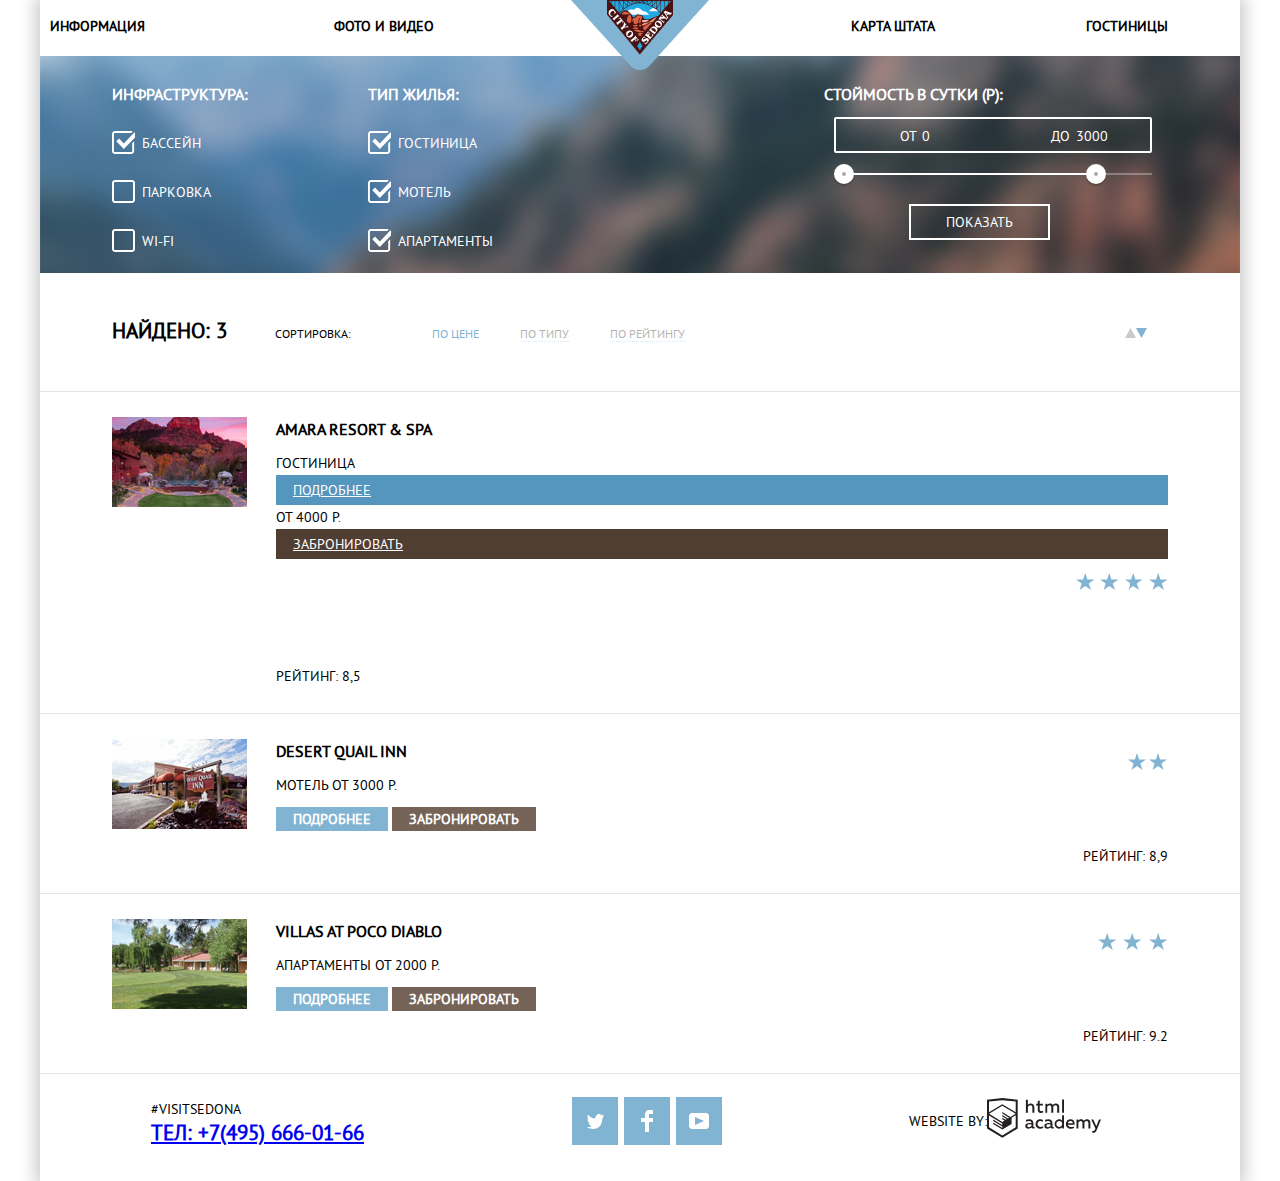
==== catalog.html @ a1e7eb0e "вот" ====
<!DOCTYPE html>
<html class="page" lang="ru">

<head>
  <meta charset="utf-8">

  <title>HTML Academy: Седона</title>
  <!--<link href="https://fonts.googleapis.com/css2?family=PT+Sans:wght@400;700&display=swap" rel="stylesheet">-->
  <link href="css/normalize.css" rel="stylesheet">
  <link href="css/style.css" rel="stylesheet">

</head>

<body class="page-body inner-page">
  <div class="container">
    <header>
      <nav class="main-header">
        <ul class="site-navigation">
          <li><a href="blank.html">Информация</a></li>
          <li><a href="blank.html">Фото и видео</a></li>
          <li><a href="price.html">Карта штата</a></li>
          <li><a>Гостиницы</a></li>
        </ul>

        <div class="header-logo">
          <a>
            <img src="img/logo.png" width="138" height="70" alt="Логотип">
          </a>
        </div>
      </nav>
    </header>
    <main>
      <section class="choice">
        <form class="choice-form" action="#" method="get">
          <div class="heder-filter">
            <h3>Инфраструктура:</h3>
            <ul class="filter-check filter-option">
              <li>
                <input class="filter-input-checkbox " type="checkbox" name="Бассейн" id="pool" checked>
                <span class="check_box"></span>
                <label for="pool">Бассейн</label>

              </li>
              <li>
                <input class="filter-input-checkbox" type="checkbox" name="Парковка" id="parking">
                <span class="check_box"></span>
                <label for="parking">Парковка</label>

              </li>
              <li>
                <input class="filter-input-checkbox" type="checkbox" name="Wi-Fi" id="Wi-Fi">
                <span class="check_box"></span>
                <label for="Wi-Fi">Wi-Fi</label>
              </li>
            </ul>
          </div>
          <div class="heder-filter">
            <h3>Тип жилья: </h3>
            <ul class="filter-check filter-option">
              <li>
                <input class="filter-input-checkbox" type="checkbox" name="Отель" id="hotel" checked>
                <span class="check_box"></span>
                <label for="hotel">Гостиница</label>
              </li>
              <li>
                <input class="filter-input-checkbox" type="checkbox" name="Мотель" id="motel" checked>
                <span class="check_box"></span>
                <label for="motel">Мотель</label>
              </li>
              <li>
                <input class="filter-input-checkbox" type="checkbox" name="Аппартаменты" id="apartamenty" checked>
                <span class="check_box"></span>
                <label for="apartamenty">Апартаменты</label>
              </li>
            </ul>
          </div>

          <div class="cost-filter">
            <div class="cost-filter-title">
              <label>Стоймость в сутки (Р):</label>
            </div>
            <div class="cost-control">
              <label class="cost-from"> ОТ <input type="text" id="from-value" value="0" name="from"></label>
              <Label class="cost-to"> ДО <input type="text" id="to-value" value="3000" name="to"></Label>
            </div>
            <div class="cost-range">
              <div class="scale">
                <div class="bar"></div>
              </div>
              <div class="range-toggle range-toggle-min"></div>
              <div class="range-toggle range-toggle-max"></div>
            </div>
            <button type="button" name="show">Показать</button>
          </div>
        </form>
      </section>
      <section class="sort_block">
        <h2 hidden>Гостиницы</h2>
        <div class="filters">
          <h2>Найдено: 3</h2>
          <div class="sort">
            <p>Сортировка:</p>
            <ul class="sort_by">
              <li><a class="act" href="#">По цене</a></li>
              <li><a href="#">По типу</a></li>
              <li><a href="#">По рейтингу</a></li>
            </ul>
            <div class="sort_range">
              <ul class="sort_range_list">
                <li>
                  <a class="arrow">
                    <svg width="11" height="10" viewBox="0 0 11 10" fill="none" xmlns="http://www.w3.org/2000/svg">
                      <path d="M5.5 0L0 10H11L5.5 0Z" fill="#CACACA" />
                    </svg></a>
                </li>
                <li>
                  <a class="arrow">
                    <svg width="11" height="10" viewBox="0 0 11 10" fill="none" xmlns="http://www.w3.org/2000/svg">
                      <path d="M5.5 10L0 0H11" fill="#81B3D2" />
                    </svg>
                  </a>
                </li>
              </ul>
            </div>
          </div>
        </div>
      </section>
      <section class="hotel">
        <h2 hidden class="catalog-list">Список Гостиниц</h2>
        <ul class="catalog-hotel">
          <li class="catalog-item">
            <a href="#">
              <img src="img/amara.png" width="135" height="90" alt="Amara Resort & Spa"></a>
            <div class="description">
              <h3 class="hotel-name"><a href="#">Amara Resort & Spa</a></h3>
              <div>
              <div class="more">
                <span>Гостиница</span>
                <a href="#">Подробнее</a>
                </div>
              <div class="reservation">
                <span>от 4000 Р.</span>
                <a href="#">Забронировать</a>
              </div>
            <div class="stars">
              <p class="star star-4"></p>
              <p class="rating">Рейтинг: 8,5</p>
              </div>
              </div>
              </div>
          </li>
          <li class="catalog-item">
            <a href="#">
              <img src="img/desert.png" width="135" height="90" alt="Desert Quail Inn">
            </a>
            <div class="description">
              <h3 class="hotel-name"><a href="#">Desert Quail Inn</a></h3>
              <p class="catalog-category"> Мотель от 3000 Р.</p>
              <div class="catalog-button">
                <a class="button-more" href="#">Подробнее</a>
                <a class="button-reservation" href="#">Забронировать</a>
              </div>
            </div>
            <div class="stars">
              <p class="star star-2"></p>
              <p class="rating">Рейтинг: 8,9</p>
              </div>
          </li>
          <li class="catalog-item">
            <a href="#">
              <img src="img/villas.png" width="135" height="90" alt="Villas at Poco Diablo">
            </a>
            <div class="description">
              <h3 class="hotel-name"><a href="#">Villas at Poco Diablo</a></h3>
              <p class="catalog-category hotel-price"> Апартаменты от 2000 Р.</p>
              <div class="catalog-button">
                <a class="button-more" href="#">Подробнее</a>
                <a class="button-reservation" href="#">Забронировать</a>
              </div>
            </div>
            <div class="stars">
              <p class="star star-3"></p>
              <p class="rating">Рейтинг: 9.2</p>
              </div>
          </li>

        </ul>


      </section>

    </main>
    <footer class="main-footer">
      <div class="contacts">
        <p>#visitsedona</p>
        <h2><a href="tel:+7(495)666-01-66">ТЕЛ: +7(495) 666-01-66</a></h2>
      </div>
      <div class="footer-social">
        <ul>
          <li>
            <a class="social-button" href="#">
              <span class="visually-hidden">Твитер</span>
              <svg width="17" height="16" viewBox="0 0 17 16" fill="none" xmlns="http://www.w3.org/2000/svg">
                <path
                  d="M10.95 1.14409C12.635 0.648089 13.934 1.41409 14.527 2.32309C15.2 2.09209 15.858 1.84209 16.538 1.61509C16.5249 2.30145 16.2117 2.94761 15.681 3.38309C16.366 3.55309 16.985 2.89209 16.985 2.89209C16.816 3.89209 15.979 4.68009 15.422 4.91609C15.191 11.6661 12.247 16.1331 5.34501 15.9981H4.89901C4.48901 15.9981 0.735007 15.5381 0.00100708 14.1111C2.27201 14.3071 3.89401 13.6891 4.69401 12.9341C3.73401 12.6341 2.01501 12.4571 1.71501 9.98409C2.06401 10.0901 2.27901 10.2121 2.90501 10.1031C1.70501 9.24709 0.374007 8.53009 0.448007 6.33009C0.733007 6.65809 1.51501 6.86609 1.78801 6.80209C1.08501 6.56109 -0.181993 3.44209 0.894007 1.85009C2.71201 3.70409 4.62901 5.45609 8.04601 5.62309C8.25401 3.33009 9.18301 1.79309 10.95 1.14409Z"
                  fill="white" />
              </svg>
            </a>
          </li>
          <li>
            <a class="social-button" href="#">
              <span class="visually-hidden">Фейсбук</span>
              <svg width="12" height="22" viewBox="0 0 12 22" fill="none" xmlns="http://www.w3.org/2000/svg">
                <path d="M12 4V0H8C5.79086 0 4 1.79086 4 4V8H0V12H4V22H8V12H12V8H8V4H12Z" fill="white" />
              </svg>
            </a>
          </li>
          <li>
            <a class="social-button" href="#">
              <span class="visually-hidden">YouTube</span>
              <svg width="20" height="16" viewBox="0 0 20 16" fill="none" xmlns="http://www.w3.org/2000/svg">
                <path fill-rule="evenodd" clip-rule="evenodd"
                  d="M3 0H17C18.65 0 20 1.35 20 3V13C20 14.65 18.65 16 17 16H3C1.35 16 0 14.65 0 13V3C0 1.35 1.35 0 3 0ZM6.027 4.002V11.998L15.014 8L6.027 4.002Z"
                  fill="white" />
              </svg>
            </a>
          </li>
        </ul>
      </div>
      <div class="copyright">
        Website by:
        <a class="footer-copyright" href="https://htmlacademy.ru">
          <img src="img/logo-htmlacademy.svg" width="115" height="41" alt="HTML Лого"></a>
      </div>
    </footer>
  </div>
---- css/style.css ----
@font-face
{
  font-family: 'PT Sans';
  font-style: normal;
  src:
  url("../fonts/ptsans.woff2") format("woff2"),
  url("../fonts/ptsans.woff") format("woff");
}
@font-face
{
  font-family: 'PT Sans';
  font-style: bold;
  src:
  url("../fonts/ptsans.woff2") format('woff2'),
  url("../fonts/ptsans.woff") format('woff');

}
:root {
  --basic-red: #FF0000;
  --basic-black: #000000;
  --basic-light-black: #333333;
  --basic-light-brown: #766357;
  --basic-brown: #604E43;
  --basic-dark-brown: #503E33;
  --basic-white: #ffffff;
  --basic-light-blue: #81B3D2;
  --basic-blue: #669EC0;
  --basic-dark-blue: #5496BD;
  --basic-light-grey: #CACACA;
  --basic-grey: #A9A9A9;
  --basic-grey-line: #E5E5E5;
  --basic-dark-grey: #666666;

  --special-black: #231F20;
}

.page-body
{
  max-width: 1200px;
  display: grid;
  grid-template-rows: min-content 1fr min-content;
  align-content: center;
  width: 1200px;
  margin: 0 auto;
  padding: 0 10px;
}

body
{
  font-family: "PT Sans", "Arial", sans-serif;
  font-size: 14px;
  line-height: 24px;
  font-weight: 400;
  color: var(--basic-black);
  text-transform: uppercase;
  background-color: var(--basic-white);
  margin: 0;
  padding: 0;
  width: 1200px;

}

.container
{
  position: relative;
  width: 1200px;
  margin-right: auto;
  margin-left: auto;
  box-shadow: 0px 0px 15px 5px rgba(0, 1, 1, 0.2);
}

.main-header
{
    width: 1200px;

}
.main-navigation-wrapper
{
 padding: 0;
}

.header-logo
{
  position: absolute;
  top: 0;
  left: 50%;
  margin-left: -69px;
}

.site-navigation
{
    display: flex;
    margin: 0;
    padding-left: 0;
    padding-top: 13px;
    padding-bottom: 17px;
    line-height: 26px;
}

.site-navigation a
{
  text-decoration: none;
  color: var(--basic-black);
  font-size: 14px;
  font-weight: bold;
}
.site-navigation li
{
  box-sizing: border-box;
  width: 240px;
  list-style: none;
}
.site-navigation li:nth-child(1)
{
  padding-left: 10px;
}

.site-navigation li:nth-child(2)
{
  margin-right: 230px;
  text-align: center;
}
.site-navigation li:nth-child(3)
{
  text-align: center;
  margin-left: 50px;
}
.site-navigation li:nth-child(4)
{
    padding-right: 72px;
    text-align: right;
}
.go-to
{
  font-style: normal;
  font-weight: bold;
  text-align: center;
}

.h1
{
color: var(--basic-black);
font-size: 21px;
font-weight: bold;
line-height: 26px;
}

.description-main
{
  text-align: center;
  width: 1200px;
  padding: 50px 0;
}
.features-left
{
  width: 400px;
  height: 256px;
  font-style: normal;
  font-weight: bold;
  font-size: 21px;
  line-height: 26px;
  background-color: var(--basic-light-blue);
}

.features-fon-left
{
  font-style: normal;
  font-weight: normal;
  font-size: 14px;
  line-height: 26px;
  margin-top: 49px
}
.features-right
{
  font-style: normal;
  font-weight: bold;
  font-size: 21px;
  line-height: 26px;
  width: 400px;
  height: 256px;
  background-color: var(--basic-light-blue);

}
.features-fon-right
{
  font-style: normal;
  font-weight: normal;
  font-size: 14px;
  line-height: 26px;
  margin-top: 49px
}
.rectangle
{
  width: 400px;
  height: 256px;
  background: var(--basic-light-blue)
}

.heder-filter h3
{
  font-size: 16px;
  font-weight: bold;
  margin-top: 0px;
  margin-bottom: 25px;
}
.heder-filter
{
  width: 256px;
  display: block;
}
.filter-check
{
  padding: 0;
  margin: 0;
}
.filter-option li
{
  margin-bottom: 25px;
}
.heder-filter label
{
  padding-left: 30px;
  margin-bottom: 25px;
  position: relative;
}

.filter-input-checkbox
{
  position: absolute;
  -webkit-appearance: none;
  -moz-appearnce: none;
  appearance: none;
}
.filter-input-checkbox:checked+.check_box
{
  background-image: url(../img/checkbox-on.svg);
}
.filter-input-checkbox:focus+.check_box
{
  background-image: url(../img/checkbox-off.svg);
}
.filter-input-checkbox:checked:focus+.check_box
{
  background-image: url(../img/checkbox-on.svg);
}
.check_box
{
  position: absolute;
  left: 0;
  width: 23px;
  height: 23px;
  background-image: url(../img/checkbox-off.svg);
}

.sort_block
{
  align-items: baseline;
  background: var(--basic-white);
  border-bottom: 1px solid var(--basic-grey-line);
  padding: 29px 72px 30px 72px;

}
.filters
{
  display: flex;
  flex-grow: 1;
  text-align: left;
  align-items: baseline;
}

.sort
{
  display: flex;
  font-size: 12px;
}
.sort p
{
  padding-left: 48px;
}
.sort_by
{
  display: flex;
  padding-left: 40px;
}
.sort_by li
{
  padding-left: 41px;
}
.sort_by .act
{
  text-decoration: none;
  color: var(--basic-light-blue);
  border: none;
  opacity: var(--basic-black);
}

.sort_by a:hover,
.sort_by a:focus
 {
  color: var(--basic-light-blue);
}
.sort_by a:checked,
.sort_by a:focus
{
  color: var(--basic-black);
  opacity: 0;
}
.sort_by a
{
  opacity: 30%;
  text-decoration: none;
  color: var(--basic-black);
  border-bottom: 1px dotted var(--basic-light-blue);
}

.sort_range
{
  display: flex;
  flex-grow: 1;
  margin-left: 400px;
}

.sort_range_list
{

  display: flex;
}
.arrow:hover
.arrow:focus
{
  color: var(--basic-black);
}
.star-4
{
  width: 92px;

}

.star-3
{
  width: 70px;

}
.star-2
{
  width: 40px;

}
.star
{
  display: flex;
  height: 17px;
  background-image: url(../img/star.svg);
  background-repeat: space;
  align-items: flex-end;
  margin-left: auto;

}
.choice-form
{
  display: flex;
  padding: 0 72px;
  padding-top: 26px;
  padding-bottom: 7px;
  width: 1056px;
}
.choice
{
  background-image: url('../img/background.jpg');
  width: 1200px;
  height: 217px;
  display: flex;
  display: block;
  flex-grow: 1;
  color: var(--basic-white);
}

.cost-filter-title
{
  margin-bottom: 11px;
  font-size: 16px;
  font-weight: bold;
}
.cost-filter
{
  position: relative;
  box-sizing: border-box;
  width: 528px;
  padding-left: 200px;
  display: block;
}
.cost-control
{
  position: relative;
  margin-bottom: 20px;
  margin-left: 10px;
  border: 2px solid var(--basic-white);
  border-radius: 2px;
  height: 32px;
}

.cost-control input
{
  width: 50px;
    color: inherit;
    font: inherit;
    border: none;
    background: none;
    line-height: 32px;
}
.cost-control .cost-from
 {
  padding-left: 64px;
}
.cost-control label
{
  display: inline-block;
  vertical-align: middle;
  height: 34px;
  width: 90px;
}
.cost-control .cost-to
{
  padding-left: 57px;
}
.cost-range
{
  position: relative;
}
.cost-range .scale
{
  height: 2px;
  margin-left: 10px;
  background: rgba(255, 255, 255, 0.3);
}
.cost-range .bar
{
  width: 80%;
  height: 2px;
  background: var(--basic-white);
}
.range-toggle
{
  position: absolute;
  top: -9px;
  left: 10px;
  width: 4px;
  height: 4px;
  cursor: pointer;
  border: 8px solid var(--basic-white);
  border-radius: 50%;
  background: var( --basic-grey);
  box-shadow: 0 2px 1px 0 rgba(0, 1, 1, 0.2);
}
.range-toggle-max
{
  left: 80%;
}
.choice-form button
{
  margin-top: 29px;
  margin-left: 85px;
  padding: 6px 35px;
  text-transform: uppercase;
  color: var(--basic-white);
  border: 2px solid var(--basic-white);
  background: none;
  font-size: 14px;
  line-height: 20px;
}
.offer
{
    text-align: center;
    padding: 0 316px;
}

.main-header-logo
{
  background-image: url('../img/backgroundphoto.jpg');
  width: 1200px;
  height: 509px;
  display: flex;
  display: block;
  text-align: center;

}

.main-text-logo
{
  margin-top: 76px;
  margin-bottom: 23px;

}

.features
{
  display: flex;
  margin: 0;
  padding: 0;
  list-style: none;
  text-align: center;
  color: var(--basic-white);
}

.advantages
{
  padding: 0;
  text-align: center;
}
.list
{
  display: grid;
  grid-template-columns: 1fr 1fr 1fr;
  margin: 0;
  padding: 0;
  list-style: none;

}

.item
{
  padding-top: 58px;
  padding-bottom: 67px;
  text-align: center;
}

.advantages-small
{
  padding: 0;

}

.list-small
{ display: grid;
  grid-template-columns: 1fr 1fr 1fr;
  padding: 0;
  margin: 0;
}
.item-small
{
  text-align: center;

}
.item-small p
{
  margin-top: 30px;
}
.catalog-hotel
{
  padding: 0;
  margin: 0;
 }

.catalog-item
{
  display: flex;
  padding: 25px 72px;
  border-bottom: 1px solid var(--basic-grey-line);
 }

.description
{
  margin-left: 29px;
  display: flex;
  flex-wrap: wrap;
  flex-grow: 1;
  display: block;
  width: 781px;
  min-height: 100px;
}

.more a
{
  display: block;
  color: var(--basic-white);
  background-color: var(--basic-dark-blue);
  padding: 3px 17px;
}
.reservation a
{
  display: block;
  color: var(--basic-white);
  background-color: var(--basic-dark-brown);
  padding: 3px 17px;
}

.hotel-name
{
  padding: 0;
  margin: 0;
  margin-bottom: 10px;
}
.hotel-name a
{
  text-decoration: none;
  color: var(--basic-black);
}

.catalog-category
{
  padding: 0;
  margin: 0;
  margin-bottom: 10px;
}
.rating
{
  padding: 0;
  padding-top: 60px;
  margin: 0;
}
.catalog-button {
  position: absolute;
  margin-right: 6px;
}

.map
{
  display: block;
  background: url("../img/map.png");
  width: 1199px;
  height: 594px;
  position: relative;
  }
.button-more
{
  width: 110px;
  height: 27px;
  background: var(--basic-light-blue);
  font-style: normal;
  font-weight: bold;
  font-size: 14px;
  line-height: 21px;
  color: var(--basic-white);
  text-align:  center;
  padding: 3px 17px;
  text-decoration: none;
}

.button-reservation
{
  width: 142px;
  height: 27px;
  background: var(--basic-light-brown);
  font-style: normal;
  font-weight: bold;
  font-size: 14px;
  line-height: 21px;
  color: var(--basic-white);
  text-align: center;
  padding: 3px 17px;
  text-decoration: none;
}

.offer
{
  text-align: center;
  padding: 0 auto;
}
.offer a
{
  display: block;
  margin: 0;
  padding: 40px;
  text-decoration: none;
  color: var(--basic-white);
  background-color: var(--basic-light-brown);
  font-size: 21px;
  font-weight: bold;
  line-height: 26px;
}
.offer h1
{
  margin-top: 58px;
}
.search
{
  text-align: center;
}

.main-footer
{
  display: flex;
  align-items: center;
  justify-content: space-between;
  padding: 23px 138px 36px 111px;
}

li
{
  position: relative;
  list-style-type: none;
}

.copyright
{
  display: flex;
  flex-direction: row;
  max-width: 200px;
  align-items: center;
}

.contacts p
{
  margin: 0;
}

.contacts h2
{
  margin: 0;
}
.footer-social
{
  align-items: center;
  }
.footer-social ul
 {
  display: flex;
  justify-content: space-between;
  width: 141px;
  margin: 0 auto;
  padding: 0;
  list-style: none;
}
.footer-social h2
 {
  margin-top: 0;
  margin-bottom: 15px;
  font-size: 14px;
  display: block;
}
.img
{
  display: block;
}
.footer-copyright
{
  display: block;
}
.social-button {
  display: flex;
  align-items: center;
  justify-content: center;
  width: 46px;
  height: 48px;
  background-color: var(--basic-light-blue);
  margin-left: 6px;
}
.social-button:hover,
.social-button:focus {
  background-color: var(--basic-blue);
}
.social-button:hover path,
.social-button:focus path {
  background-color: var(--basic-dark-blue);
}
.visually-hidden {
  position: absolute;
  width: 1px;
  height: 1px;
  margin: -1px;
  border: 0;
  padding: 0;
  white-space: nowrap;
  clip-path: inset(100%);
  clip: rect(0 0 0 0);
  overflow: hidden;
}
.modal-in
{
  display: flex;
}
.modal
{
 width: 568px;
 height: 395px;
 left: 0;
 right: 0;
 margin: auto;
 box-shadow: 0px 7px 15px rgba(0, 1, 1, 0.15);
 background-color: var(--basic-white);
 display: grid;

 }
 .arrival
 {
 }

/*.modal-show
{
  display: block;
}
*/
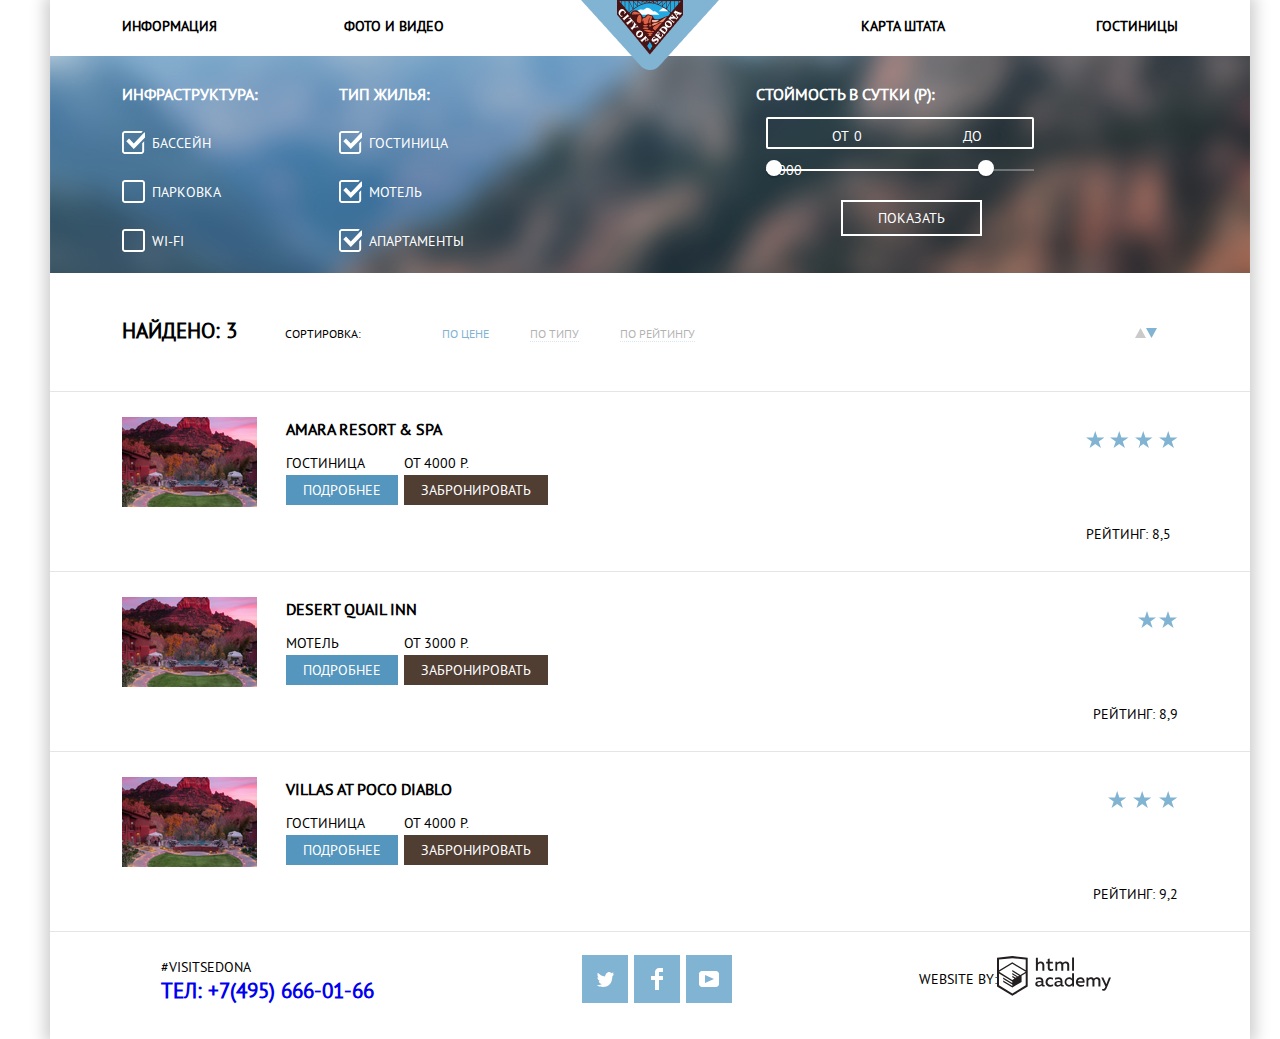
==== commit d6fb0738: "вот что получилось" ====
--- a/catalog.html
+++ b/catalog.html
@@ -11,17 +11,19 @@
 
 </head>
 
-<body class="page-body inner-page">
+<body class="page-body">
   <div class="container">
-    <header>
-      <nav class="main-header">
-        <ul class="site-navigation">
-          <li><a href="blank.html">Информация</a></li>
-          <li><a href="blank.html">Фото и видео</a></li>
-          <li><a href="price.html">Карта штата</a></li>
-          <li><a>Гостиницы</a></li>
-        </ul>
-
+    <header class="main-header">
+      <nav class="main-navigation">
+        <div class="main-navigation-wrapper">
+          <ul class="site-navigation">
+            <li class="go-to"><a href="blank.html">Информация</a></li>
+            <li class="go-to"><a href="blank.html">Фото и видео</a></li>
+            <li class="go-to"><a href="price.html">Карта штата</a></li>
+            <li><a>Гостиницы</a></li>
+          </ul>
+        </div>
+      </nav>
         <div class="header-logo">
           <a>
             <img src="img/logo.png" width="138" height="70" alt="Логотип">
@@ -132,8 +134,9 @@
             <a href="#">
               <img src="img/amara.png" width="135" height="90" alt="Amara Resort & Spa"></a>
             <div class="description">
+              <div class="text">
               <h3 class="hotel-name"><a href="#">Amara Resort & Spa</a></h3>
-              <div>
+              <div class="one">
               <div class="more">
                 <span>Гостиница</span>
                 <a href="#">Подробнее</a>
@@ -142,48 +145,60 @@
                 <span>от 4000 Р.</span>
                 <a href="#">Забронировать</a>
               </div>
-            <div class="stars">
-              <p class="star star-4"></p>
-              <p class="rating">Рейтинг: 8,5</p>
-              </div>
+              </div>
+              </div>
+              <div class="stars">
+                <p class="star star-4"></p>
+                <p class="rating">Рейтинг: 8,5</p>
               </div>
               </div>
           </li>
           <li class="catalog-item">
             <a href="#">
-              <img src="img/desert.png" width="135" height="90" alt="Desert Quail Inn">
-            </a>
+              <img src="img/amara.png" width="135" height="90" alt="Amara Resort & Spa"></a>
             <div class="description">
+              <div class="text">
               <h3 class="hotel-name"><a href="#">Desert Quail Inn</a></h3>
-              <p class="catalog-category"> Мотель от 3000 Р.</p>
-              <div class="catalog-button">
-                <a class="button-more" href="#">Подробнее</a>
-                <a class="button-reservation" href="#">Забронировать</a>
-              </div>
-            </div>
-            <div class="stars">
-              <p class="star star-2"></p>
-              <p class="rating">Рейтинг: 8,9</p>
+              <div class="one">
+              <div class="more">
+                <span>Мотель</span>
+                <a href="#">Подробнее</a>
+                </div>
+              <div class="reservation">
+                <span>от 3000 Р.</span>
+                <a href="#">Забронировать</a>
+              </div>
+              </div>
+              </div>
+              <div class="stars">
+                <p class="star star-2"></p>
+                <p class="rating">Рейтинг: 8,9</p>
+              </div>
               </div>
           </li>
           <li class="catalog-item">
             <a href="#">
-              <img src="img/villas.png" width="135" height="90" alt="Villas at Poco Diablo">
-            </a>
+              <img src="img/amara.png" width="135" height="90" alt="Amara Resort & Spa"></a>
             <div class="description">
+              <div class="text">
               <h3 class="hotel-name"><a href="#">Villas at Poco Diablo</a></h3>
-              <p class="catalog-category hotel-price"> Апартаменты от 2000 Р.</p>
-              <div class="catalog-button">
-                <a class="button-more" href="#">Подробнее</a>
-                <a class="button-reservation" href="#">Забронировать</a>
-              </div>
-            </div>
-            <div class="stars">
-              <p class="star star-3"></p>
-              <p class="rating">Рейтинг: 9.2</p>
-              </div>
-          </li>
-
+              <div class="one">
+              <div class="more">
+                <span>Гостиница</span>
+                <a href="#">Подробнее</a>
+                </div>
+              <div class="reservation">
+                <span>от 4000 Р.</span>
+                <a href="#">Забронировать</a>
+              </div>
+              </div>
+              </div>
+              <div class="stars">
+                <p class="star star-3"></p>
+                <p class="rating">Рейтинг: 9,2</p>
+              </div>
+              </div>
+          </li>
         </ul>
 
 
--- a/css/style.css
+++ b/css/style.css
@@ -15,6 +15,11 @@
   url("../fonts/ptsans.woff") format('woff');
 
 }
+a
+ {
+   text-decoration: none
+ }
+
 :root {
   --basic-red: #FF0000;
   --basic-black: #000000;
@@ -33,7 +38,10 @@
 
   --special-black: #231F20;
 }
-
+*, *::before, *::after
+{
+  box-sizing: border-box;
+}
 .page-body
 {
   max-width: 1200px;
@@ -55,8 +63,8 @@
   text-transform: uppercase;
   background-color: var(--basic-white);
   margin: 0;
-  padding: 0;
   width: 1200px;
+  text-transform: uppercase;
 
 }
 
@@ -348,7 +356,6 @@
 }
 .star
 {
-  display: flex;
   height: 17px;
   background-image: url(../img/star.svg);
   background-repeat: space;
@@ -414,7 +421,6 @@
 }
 .cost-control label
 {
-  display: inline-block;
   vertical-align: middle;
   height: 34px;
   width: 90px;
@@ -438,6 +444,18 @@
   width: 80%;
   height: 2px;
   background: var(--basic-white);
+}
+label.cost-control::before
+{
+content: "";
+width: 2px;
+height: 22px;
+background-color: var(--basic-white);
+display: block;
+position: absolute;
+right: 0;
+top: 8px;
+
 }
 .range-toggle
 {
@@ -564,11 +582,19 @@
   display: flex;
   flex-wrap: wrap;
   flex-grow: 1;
-  display: block;
   width: 781px;
   min-height: 100px;
-}
-
+  justify-content: space-between;
+}
+
+.one
+{
+  display: flex;
+}
+.more
+{
+  margin-right: 6px;
+}
 .more a
 {
   display: block;
@@ -616,11 +642,10 @@
 .map
 {
   display: block;
-  background: url("../img/map.png");
   width: 1199px;
   height: 594px;
   position: relative;
-  }
+}
 .button-more
 {
   width: 110px;
@@ -765,28 +790,114 @@
   clip: rect(0 0 0 0);
   overflow: hidden;
 }
-.modal-in
-{
-  display: flex;
+.calendar
+{
+position: relative;
+}
+.calendar-icon
+{
+  position: absolute;
+  right: 0;
 }
 .modal
 {
  width: 568px;
- height: 395px;
  left: 0;
  right: 0;
  margin: auto;
  box-shadow: 0px 7px 15px rgba(0, 1, 1, 0.15);
  background-color: var(--basic-white);
- display: grid;
-
- }
+ box-sizing: border-box;
+ padding: 55px;
+ font-weight: bold;
+ position: absolute;
+ }
+.arrival label
+{
+  min-width: 100px;
+  margin-right: 12px;
+  align-items: center;
+}
+ .modal input
+ {
+  text-transform: uppercase;
+  border: none;
+  font-style: normal;
+  font-weight: bold;
+  font-size: 14px;
+  line-height: 26px;
+  padding: 6px 13px;
+  width: 100%;
+  box-sizing: border-box;
+ }
+
  .arrival
  {
- }
-
-/*.modal-show
-{
-  display: block;
-}
-*/
+ display: flex;
+ margin-bottom: 29px;
+ align-items: center;
+ }
+
+ .count-button
+ {
+   width: 38px;
+   height: 38px;
+   display: block;
+   padding: 0;
+   border: 0;
+}
+ .count
+ {
+   display: flex;
+   align-items: center;
+ }
+ .count-adult label
+ {
+  min-width: 100px;
+  margin-right: 12px;
+ }
+
+ .cound-children label
+ {
+   min-width: 50px;
+   margin-right: 15px;
+ }
+ .amount
+ {
+   margin-bottom: 40px;
+display: flex;
+align-items: center;
+justify-content: space-between;
+width: 100%;
+}
+
+ .amount input
+ {
+   width: 37px;
+ }
+
+ .amount label
+ {
+text-decoration: none;
+ }
+
+.button-search
+{
+}
+
+.button-find
+{
+  font-weight: bold;
+  font-size: 21px;
+  line-height: 26px;
+  background: var(--basic-light-blue);
+  color: var(--basic-white);
+  text-align:  center;
+  text-decoration: none;
+  display: block;
+  width: 100%;
+  padding: 16px;
+  box-sizing: border-box;
+}
+
+
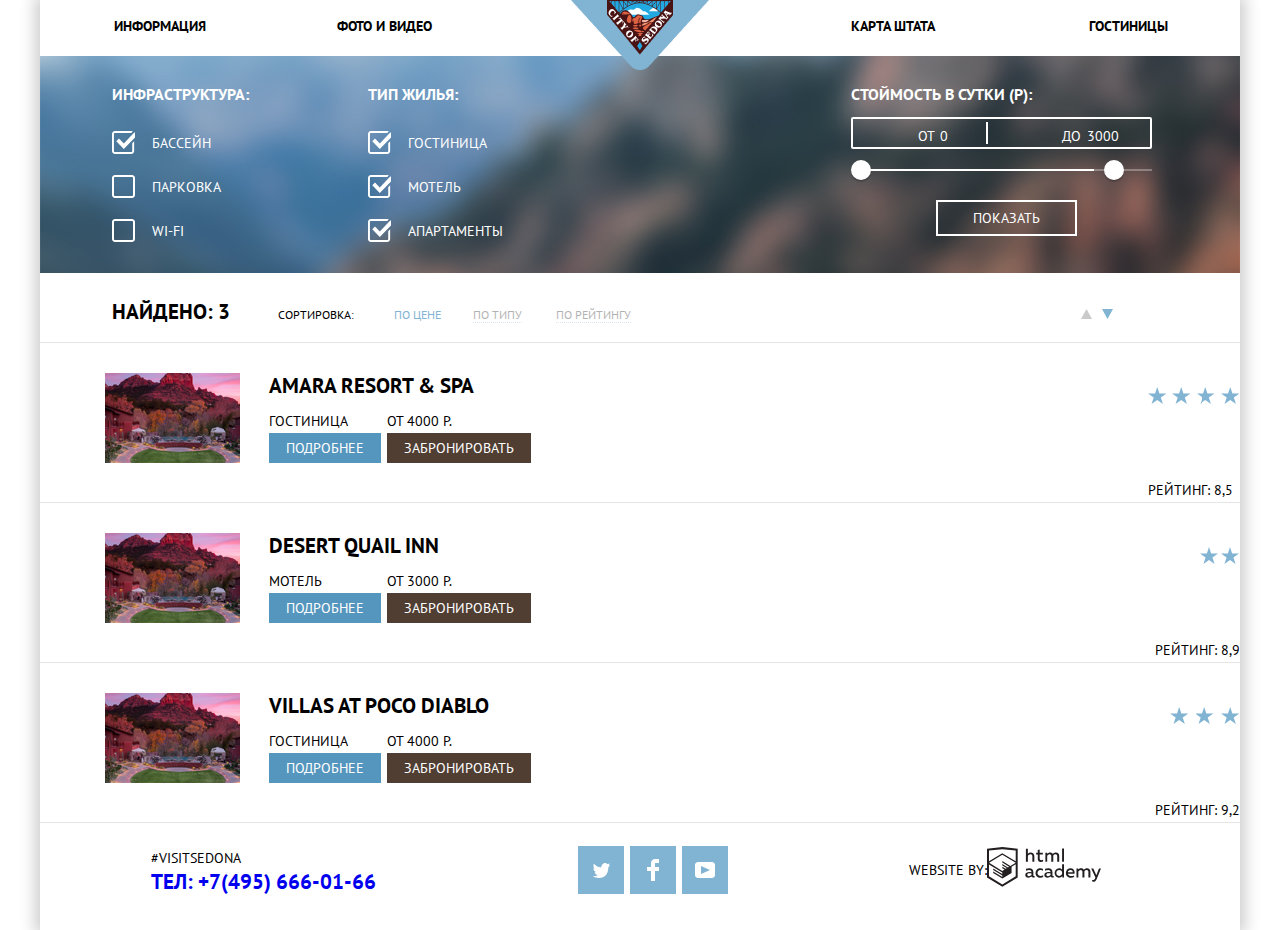
==== commit 66f3af26: "я закипаю с эти пикселем" ====
--- a/catalog.html
+++ b/catalog.html
@@ -29,7 +29,6 @@
             <img src="img/logo.png" width="138" height="70" alt="Логотип">
           </a>
         </div>
-      </nav>
     </header>
     <main>
       <section class="choice">
--- a/css/style.css
+++ b/css/style.css
@@ -1,18 +1,18 @@
 @font-face
 {
-  font-family: 'PT Sans';
-  font-style: normal;
+  font-family: "PT Sans";
+  font-style: normal;
+  font-weight: normal;
   src:
-  url("../fonts/ptsans.woff2") format("woff2"),
-  url("../fonts/ptsans.woff") format("woff");
+  url("../fonts/ptsans-regular.woff") format("woff");
 }
 @font-face
 {
-  font-family: 'PT Sans';
-  font-style: bold;
+  font-family: "PT Sans";
+  font-weight: bold;
+  font-style: normal;
   src:
-  url("../fonts/ptsans.woff2") format('woff2'),
-  url("../fonts/ptsans.woff") format('woff');
+  url("../fonts/ptsans-bold.woff") format('woff');
 
 }
 a
@@ -35,6 +35,7 @@
   --basic-grey: #A9A9A9;
   --basic-grey-line: #E5E5E5;
   --basic-dark-grey: #666666;
+  --basic-grey-fon: #F2F2F2;
 
   --special-black: #231F20;
 }
@@ -50,13 +51,12 @@
   align-content: center;
   width: 1200px;
   margin: 0 auto;
-  padding: 0 10px;
 }
 
 body
 {
-  font-family: "PT Sans", "Arial", sans-serif;
-  font-size: 14px;
+  font-family: "PT Sans", "Arial", sans-serif;;
+ font-size: 14px;
   line-height: 24px;
   font-weight: 400;
   color: var(--basic-black);
@@ -109,8 +109,10 @@
 {
   text-decoration: none;
   color: var(--basic-black);
-  font-size: 14px;
-  font-weight: bold;
+  font-style: normal;
+font-weight: bold;
+font-size: 14px;
+line-height: 26px;
 }
 .site-navigation li
 {
@@ -141,10 +143,17 @@
 .go-to
 {
   font-style: normal;
-  font-weight: bold;
-  text-align: center;
-}
-
+font-weight: bold;
+font-size: 14px;
+line-height: 26px;
+  text-align: center;
+  color: var(--basic-black);
+}
+.go-to:hover
+.go-to:focus
+{
+  color: var(--basic-light-blue);
+}
 .h1
 {
 color: var(--basic-black);
@@ -152,21 +161,49 @@
 font-weight: bold;
 line-height: 26px;
 }
-
+.h2
+{
+  font-style: normal;
+font-weight: bold;
+font-size: 21px;
+line-height: 21px;
+}
+
+.p
+{
+  font-style: normal;
+font-weight: normal;
+font-size: 14px;
+line-height: 21px;
+}
 .description-main
 {
   text-align: center;
   width: 1200px;
-  padding: 50px 0;
-}
-.features-left
-{
-  width: 400px;
-  height: 256px;
+  padding-top: 24px;
+  padding-bottom: 50px;
+}
+.description-text h2
+{
   font-style: normal;
   font-weight: bold;
   font-size: 21px;
   line-height: 26px;
+}
+
+.description-text p
+{
+  margin: 0;
+  padding-top: 25px;
+}
+.item p
+{
+  padding-top: 5px;
+}
+.features-left
+{
+  width: 400px;
+  height: 256px;
   background-color: var(--basic-light-blue);
 }
 
@@ -176,7 +213,7 @@
   font-weight: normal;
   font-size: 14px;
   line-height: 26px;
-  margin-top: 49px
+  margin-top: 51px
 }
 .features-right
 {
@@ -195,7 +232,7 @@
   font-weight: normal;
   font-size: 14px;
   line-height: 26px;
-  margin-top: 49px
+  margin-top: 46px
 }
 .rectangle
 {
@@ -223,11 +260,11 @@
 }
 .filter-option li
 {
-  margin-bottom: 25px;
+  margin-bottom: 20px;
 }
 .heder-filter label
 {
-  padding-left: 30px;
+  padding-left: 40px;
   margin-bottom: 25px;
   position: relative;
 }
@@ -265,7 +302,7 @@
   align-items: baseline;
   background: var(--basic-white);
   border-bottom: 1px solid var(--basic-grey-line);
-  padding: 29px 72px 30px 72px;
+  padding: 10px 72px 0px 72px;
 
 }
 .filters
@@ -290,9 +327,13 @@
   display: flex;
   padding-left: 40px;
 }
-.sort_by li
-{
-  padding-left: 41px;
+.sort_by li:nth-child(2)
+{
+  padding-left: 32px;
+}
+.sort_by li:nth-child(3)
+{
+  padding-left: 34px;
 }
 .sort_by .act
 {
@@ -332,6 +373,10 @@
 {
 
   display: flex;
+}
+.arrow
+{
+  padding-left: 10px;
 }
 .arrow:hover
 .arrow:focus
@@ -369,7 +414,6 @@
   padding: 0 72px;
   padding-top: 26px;
   padding-bottom: 7px;
-  width: 1056px;
 }
 .choice
 {
@@ -393,14 +437,13 @@
   position: relative;
   box-sizing: border-box;
   width: 528px;
-  padding-left: 200px;
+  padding-left: 227px;
   display: block;
 }
 .cost-control
 {
   position: relative;
   margin-bottom: 20px;
-  margin-left: 10px;
   border: 2px solid var(--basic-white);
   border-radius: 2px;
   height: 32px;
@@ -417,7 +460,8 @@
 }
 .cost-control .cost-from
  {
-  padding-left: 64px;
+  padding-left: 65px;
+  position: relative;
 }
 .cost-control label
 {
@@ -427,7 +471,7 @@
 }
 .cost-control .cost-to
 {
-  padding-left: 57px;
+  padding-left: 70px;
 }
 .cost-range
 {
@@ -445,7 +489,7 @@
   height: 2px;
   background: var(--basic-white);
 }
-label.cost-control::before
+.cost-from::before
 {
 content: "";
 width: 2px;
@@ -453,26 +497,25 @@
 background-color: var(--basic-white);
 display: block;
 position: absolute;
+top: -5px;
 right: 0;
-top: 8px;
 
 }
 .range-toggle
 {
   position: absolute;
   top: -9px;
-  left: 10px;
   width: 4px;
   height: 4px;
   cursor: pointer;
-  border: 8px solid var(--basic-white);
+  border: 10px solid var(--basic-white);
   border-radius: 50%;
   background: var( --basic-grey);
   box-shadow: 0 2px 1px 0 rgba(0, 1, 1, 0.2);
 }
 .range-toggle-max
 {
-  left: 80%;
+  left: 84%;
 }
 .choice-form button
 {
@@ -552,7 +595,6 @@
 { display: grid;
   grid-template-columns: 1fr 1fr 1fr;
   padding: 0;
-  margin: 0;
 }
 .item-small
 {
@@ -561,20 +603,31 @@
 }
 .item-small p
 {
+  margin-top: 20px;
+  margin-bottom: 25px;
+}
+.catalog-hotel
+{
+  padding: 0;
+  margin: 0;
+ }
+
+.catalog-item
+{
+  display: flex;
+  border-bottom: 1px solid var(--basic-grey-line);
   margin-top: 30px;
-}
-.catalog-hotel
-{
-  padding: 0;
-  margin: 0;
- }
-
-.catalog-item
-{
-  display: flex;
-  padding: 25px 72px;
-  border-bottom: 1px solid var(--basic-grey-line);
- }
+  padding-left: 65px;
+ }
+
+.catalog-item li:nth-child(2)
+ {
+  margin-top: 50px;
+ }
+.catalog-item li:nth-child(3)
+ {
+margin-top: 60px;
+   }
 
 .description
 {
@@ -612,6 +665,10 @@
 
 .hotel-name
 {
+  font-style: normal;
+font-weight: bold;
+font-size: 21px;
+line-height: 26px;
   padding: 0;
   margin: 0;
   margin-bottom: 10px;
@@ -678,13 +735,15 @@
 
 .offer
 {
+
+  margin-top: 80px;
   text-align: center;
   padding: 0 auto;
 }
 .offer a
 {
   display: block;
-  margin: 0;
+  margin-top: 52px;
   padding: 40px;
   text-decoration: none;
   color: var(--basic-white);
@@ -793,17 +852,24 @@
 .calendar
 {
 position: relative;
+width: 100%;
+}
+.calendar-text
+{
+  position: relative;
 }
 .calendar-icon
 {
   position: absolute;
   right: 0;
+  bottom: 10px;
 }
 .modal
 {
  width: 568px;
  left: 0;
  right: 0;
+ top: 0;
  margin: auto;
  box-shadow: 0px 7px 15px rgba(0, 1, 1, 0.15);
  background-color: var(--basic-white);
@@ -829,6 +895,7 @@
   padding: 6px 13px;
   width: 100%;
   box-sizing: border-box;
+  align-items: center;
  }
 
  .arrival
@@ -841,9 +908,10 @@
  .count-button
  {
    width: 38px;
-   height: 38px;
-   display: block;
-   padding: 0;
+height: 38px;
+   display: flex;
+   padding-left: 13px;
+align-items: center;
    border: 0;
 }
  .count
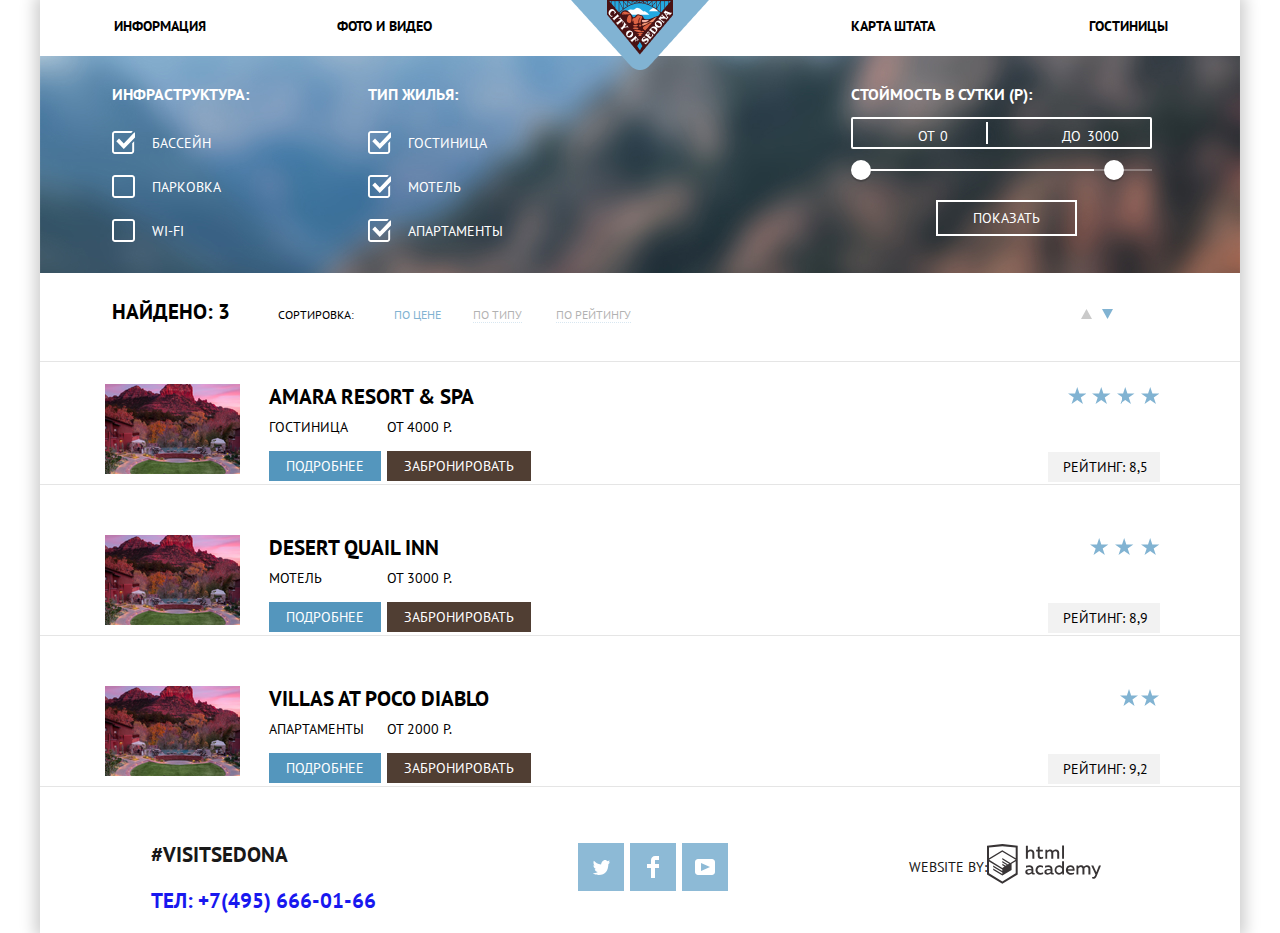
==== commit 04c7a2fe: "вот уже на много лучше" ====
--- a/catalog.html
+++ b/catalog.html
@@ -170,7 +170,7 @@
               </div>
               </div>
               <div class="stars">
-                <p class="star star-2"></p>
+                <p class="star star-3"></p>
                 <p class="rating">Рейтинг: 8,9</p>
               </div>
               </div>
@@ -183,17 +183,17 @@
               <h3 class="hotel-name"><a href="#">Villas at Poco Diablo</a></h3>
               <div class="one">
               <div class="more">
-                <span>Гостиница</span>
+                <span>Апартаменты</span>
                 <a href="#">Подробнее</a>
                 </div>
               <div class="reservation">
-                <span>от 4000 Р.</span>
+                <span>от 2000 Р.</span>
                 <a href="#">Забронировать</a>
               </div>
               </div>
               </div>
               <div class="stars">
-                <p class="star star-3"></p>
+                <p class="star star-2"></p>
                 <p class="rating">Рейтинг: 9,2</p>
               </div>
               </div>
--- a/css/style.css
+++ b/css/style.css
@@ -75,6 +75,7 @@
   margin-right: auto;
   margin-left: auto;
   box-shadow: 0px 0px 15px 5px rgba(0, 1, 1, 0.2);
+height: 933px;
 }
 
 .main-header
@@ -311,6 +312,7 @@
   flex-grow: 1;
   text-align: left;
   align-items: baseline;
+  margin-bottom: 19px;
 }
 
 .sort
@@ -406,8 +408,10 @@
   background-repeat: space;
   align-items: flex-end;
   margin-left: auto;
-
-}
+  margin-top: 3px;
+  margin-right: 80px;
+}
+
 .choice-form
 {
   display: flex;
@@ -531,6 +535,7 @@
 }
 .offer
 {
+
     text-align: center;
     padding: 0 316px;
 }
@@ -561,18 +566,20 @@
   list-style: none;
   text-align: center;
   color: var(--basic-white);
+  height: 256px;
 }
 
 .advantages
 {
   padding: 0;
   text-align: center;
+  height: 330px;
 }
 .list
 {
   display: grid;
   grid-template-columns: 1fr 1fr 1fr;
-  margin: 0;
+margin-top: 8px;
   padding: 0;
   list-style: none;
 
@@ -594,7 +601,11 @@
 .list-small
 { display: grid;
   grid-template-columns: 1fr 1fr 1fr;
-  padding: 0;
+  padding: 25px 0px 0px 0px;
+  margin: 0;
+  background-color: var(--basic-grey-fon);
+  height: 256px;
+
 }
 .item-small
 {
@@ -604,7 +615,6 @@
 .item-small p
 {
   margin-top: 20px;
-  margin-bottom: 25px;
 }
 .catalog-hotel
 {
@@ -616,8 +626,9 @@
 {
   display: flex;
   border-bottom: 1px solid var(--basic-grey-line);
-  margin-top: 30px;
+  margin-top: 22px;
   padding-left: 65px;
+  margin-bottom: 50px;
  }
 
 .catalog-item li:nth-child(2)
@@ -654,6 +665,7 @@
   color: var(--basic-white);
   background-color: var(--basic-dark-blue);
   padding: 3px 17px;
+  margin-top: 12px;
 }
 .reservation a
 {
@@ -661,6 +673,7 @@
   color: var(--basic-white);
   background-color: var(--basic-dark-brown);
   padding: 3px 17px;
+  margin-top: 12px;
 }
 
 .hotel-name
@@ -671,7 +684,7 @@
 line-height: 26px;
   padding: 0;
   margin: 0;
-  margin-bottom: 10px;
+  margin-bottom: 5px;
 }
 .hotel-name a
 {
@@ -687,9 +700,9 @@
 }
 .rating
 {
-  padding: 0;
-  padding-top: 60px;
-  margin: 0;
+padding: 3px 12px 3px 15px;
+margin: 48px 80px 0px 0px;
+background-color: var(--basic-grey-fon);
 }
 .catalog-button {
   position: absolute;
@@ -733,18 +746,23 @@
   text-decoration: none;
 }
 
+.offer p
+{
+  padding-top: 12px;
+  margin-bottom: 43px;
+}
 .offer
 {
 
-  margin-top: 80px;
-  text-align: center;
-  padding: 0 auto;
+  margin-top: 40px;
+  text-align: center;
+  /*padding: 0 auto;*/
 }
 .offer a
 {
   display: block;
-  margin-top: 52px;
-  padding: 40px;
+  margin-top: 24px;
+  padding: 31px 0px 30px 0px;
   text-decoration: none;
   color: var(--basic-white);
   background-color: var(--basic-light-brown);
@@ -754,7 +772,7 @@
 }
 .offer h1
 {
-  margin-top: 58px;
+  margin-top: 55px;
 }
 .search
 {
@@ -767,6 +785,14 @@
   align-items: center;
   justify-content: space-between;
   padding: 23px 138px 36px 111px;
+  position: absolute;
+  bottom: 0;
+  left: 0;
+  right: 0;
+  background-color: var(--basic-white);
+  opacity: 90%;
+width: 1200px;
+height: 120px;
 }
 
 li
@@ -785,7 +811,10 @@
 
 .contacts p
 {
-  margin: 0;
+  font-style: normal;
+font-weight: bold;
+font-size: 21px;
+line-height: 26px;
 }
 
 .contacts h2
@@ -932,7 +961,7 @@
  }
  .amount
  {
-   margin-bottom: 40px;
+   margin-bottom: 56px;
 display: flex;
 align-items: center;
 justify-content: space-between;
@@ -949,8 +978,9 @@
 text-decoration: none;
  }
 
-.button-search
-{
+.on-it
+{
+  position: absolute;
 }
 
 .button-find
@@ -964,7 +994,7 @@
   text-decoration: none;
   display: block;
   width: 100%;
-  padding: 16px;
+  padding: 15px 0px 16px 0px;
   box-sizing: border-box;
 }
 
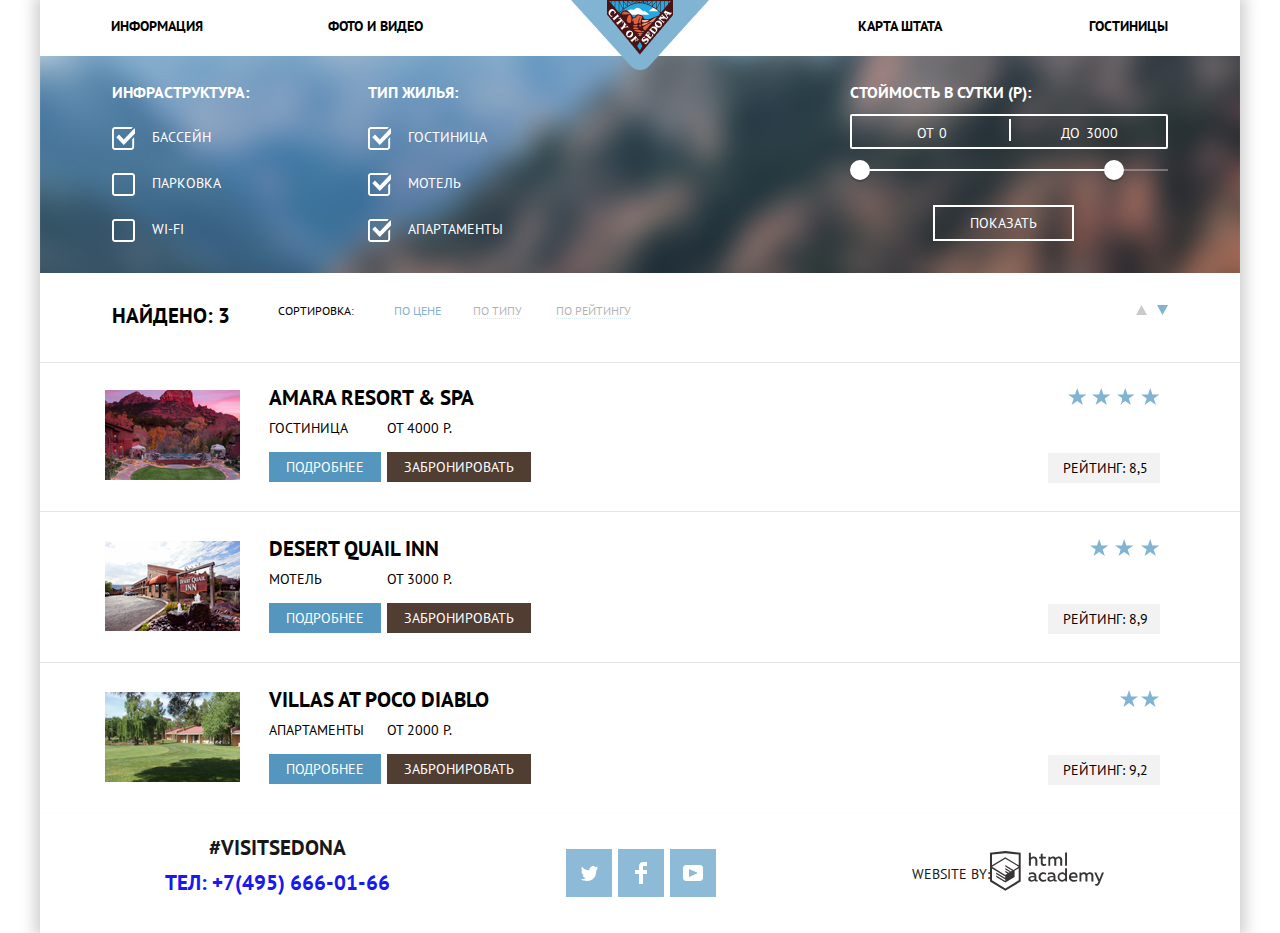
==== commit d705c55f: "вот так как то" ====
--- a/catalog.html
+++ b/catalog.html
@@ -154,7 +154,7 @@
           </li>
           <li class="catalog-item">
             <a href="#">
-              <img src="img/amara.png" width="135" height="90" alt="Amara Resort & Spa"></a>
+              <img src="img/desert.png" width="135" height="90" alt="Amara Resort & Spa"></a>
             <div class="description">
               <div class="text">
               <h3 class="hotel-name"><a href="#">Desert Quail Inn</a></h3>
@@ -177,7 +177,7 @@
           </li>
           <li class="catalog-item">
             <a href="#">
-              <img src="img/amara.png" width="135" height="90" alt="Amara Resort & Spa"></a>
+              <img src="img/villas.png" width="135" height="90" alt="Amara Resort & Spa"></a>
             <div class="description">
               <div class="text">
               <h3 class="hotel-name"><a href="#">Villas at Poco Diablo</a></h3>
--- a/css/style.css
+++ b/css/style.css
@@ -96,6 +96,11 @@
   margin-left: -69px;
 }
 
+.fon
+{
+  height: 452px;
+}
+
 .site-navigation
 {
     display: flex;
@@ -128,13 +133,13 @@
 
 .site-navigation li:nth-child(2)
 {
-  margin-right: 230px;
+  margin-right: 221px;
   text-align: center;
 }
 .site-navigation li:nth-child(3)
 {
   text-align: center;
-  margin-left: 50px;
+  margin-left: 80px;
 }
 .site-navigation li:nth-child(4)
 {
@@ -182,14 +187,14 @@
   text-align: center;
   width: 1200px;
   padding-top: 24px;
-  padding-bottom: 50px;
+  padding-bottom: 53px;
 }
 .description-text h2
 {
   font-style: normal;
   font-weight: bold;
   font-size: 21px;
-  line-height: 26px;
+  line-height: 27px;
 }
 
 .description-text p
@@ -213,9 +218,14 @@
   font-style: normal;
   font-weight: normal;
   font-size: 14px;
-  line-height: 26px;
-  margin-top: 51px
-}
+  line-height: 23px;
+  margin-top: 45px
+}
+.features-fon-left p
+{
+  margin-top: 23px;
+}
+
 .features-right
 {
   font-style: normal;
@@ -232,8 +242,12 @@
   font-style: normal;
   font-weight: normal;
   font-size: 14px;
-  line-height: 26px;
-  margin-top: 46px
+  line-height: 22px;
+  margin-top: 47px
+}
+.features-fon-right p
+{
+  padding-top: 8px;
 }
 .rectangle
 {
@@ -261,7 +275,7 @@
 }
 .filter-option li
 {
-  margin-bottom: 20px;
+  margin-bottom: 26px;
 }
 .heder-filter label
 {
@@ -303,7 +317,7 @@
   align-items: baseline;
   background: var(--basic-white);
   border-bottom: 1px solid var(--basic-grey-line);
-  padding: 10px 72px 0px 72px;
+  padding: 8px 72px 0px 72px;
 
 }
 .filters
@@ -311,8 +325,12 @@
   display: flex;
   flex-grow: 1;
   text-align: left;
-  align-items: baseline;
-  margin-bottom: 19px;
+  margin-bottom: 17px;
+margin-top: 6px;
+}
+.filters h2
+{
+margin-top: 17px;
 }
 
 .sort
@@ -368,7 +386,7 @@
 {
   display: flex;
   flex-grow: 1;
-  margin-left: 400px;
+  margin-left: 455px;
 }
 
 .sort_range_list
@@ -418,6 +436,7 @@
   padding: 0 72px;
   padding-top: 26px;
   padding-bottom: 7px;
+  line-height: 20px;
 }
 .choice
 {
@@ -432,7 +451,7 @@
 
 .cost-filter-title
 {
-  margin-bottom: 11px;
+  margin-bottom: 12px;
   font-size: 16px;
   font-weight: bold;
 }
@@ -440,7 +459,7 @@
 {
   position: relative;
   box-sizing: border-box;
-  width: 528px;
+  width: 545px;
   padding-left: 227px;
   display: block;
 }
@@ -450,7 +469,7 @@
   margin-bottom: 20px;
   border: 2px solid var(--basic-white);
   border-radius: 2px;
-  height: 32px;
+  height: 35px;
 }
 
 .cost-control input
@@ -502,8 +521,7 @@
 display: block;
 position: absolute;
 top: -5px;
-right: 0;
-
+left: 157px;
 }
 .range-toggle
 {
@@ -519,12 +537,12 @@
 }
 .range-toggle-max
 {
-  left: 84%;
+  left: 80%;
 }
 .choice-form button
 {
-  margin-top: 29px;
-  margin-left: 85px;
+  margin-top: 34px;
+  margin-left: 83px;
   padding: 6px 35px;
   text-transform: uppercase;
   color: var(--basic-white);
@@ -579,7 +597,7 @@
 {
   display: grid;
   grid-template-columns: 1fr 1fr 1fr;
-margin-top: 8px;
+margin: 0;
   padding: 0;
   list-style: none;
 
@@ -587,9 +605,10 @@
 
 .item
 {
-  padding-top: 58px;
+  padding-top: 62px;
   padding-bottom: 67px;
   text-align: center;
+  line-height: 23px;
 }
 
 .advantages-small
@@ -614,7 +633,8 @@
 }
 .item-small p
 {
-  margin-top: 20px;
+  margin-top: 24px;
+line-height: 21px;
 }
 .catalog-hotel
 {
@@ -627,8 +647,8 @@
   display: flex;
   border-bottom: 1px solid var(--basic-grey-line);
   margin-top: 22px;
-  padding-left: 65px;
-  margin-bottom: 50px;
+  margin-bottom: 24px;
+  padding: 0 0 24px 65px;
  }
 
 .catalog-item li:nth-child(2)
@@ -639,7 +659,10 @@
  {
 margin-top: 60px;
    }
-
+.catalog-item img
+{
+  margin-top: 5px;
+}
 .description
 {
   margin-left: 29px;
@@ -761,7 +784,7 @@
 .offer a
 {
   display: block;
-  margin-top: 24px;
+  margin-top: 45px;
   padding: 31px 0px 30px 0px;
   text-decoration: none;
   color: var(--basic-white);
@@ -772,7 +795,8 @@
 }
 .offer h1
 {
-  margin-top: 55px;
+  margin-top: 56px;
+  font-size: 30px;
 }
 .search
 {
@@ -783,8 +807,6 @@
 {
   display: flex;
   align-items: center;
-  justify-content: space-between;
-  padding: 23px 138px 36px 111px;
   position: absolute;
   bottom: 0;
   left: 0;
@@ -801,12 +823,27 @@
   list-style-type: none;
 }
 
+.contacts
+{
+  max-width: 400px;
+  text-align: center;
+  line-height: 2px;
+  margin: 0 0 49px 125px;
+
+}
+.footer-social
+{
+  max-width: 400px;
+  align-items: center;
+  margin: 0 30px 0 170px;
+}
 .copyright
 {
   display: flex;
   flex-direction: row;
-  max-width: 200px;
+  max-width: 400px;
   align-items: center;
+  margin: 2px 30px 0 181px;
 }
 
 .contacts p
@@ -903,7 +940,7 @@
  box-shadow: 0px 7px 15px rgba(0, 1, 1, 0.15);
  background-color: var(--basic-white);
  box-sizing: border-box;
- padding: 55px;
+ padding: 53px 55px 55px 55px;
  font-weight: bold;
  position: absolute;
  }
@@ -925,6 +962,7 @@
   width: 100%;
   box-sizing: border-box;
   align-items: center;
+  background-color: var(--basic-grey-fon);
  }
 
  .arrival
@@ -961,7 +999,7 @@
  }
  .amount
  {
-   margin-bottom: 56px;
+   margin-bottom: 57px;
 display: flex;
 align-items: center;
 justify-content: space-between;
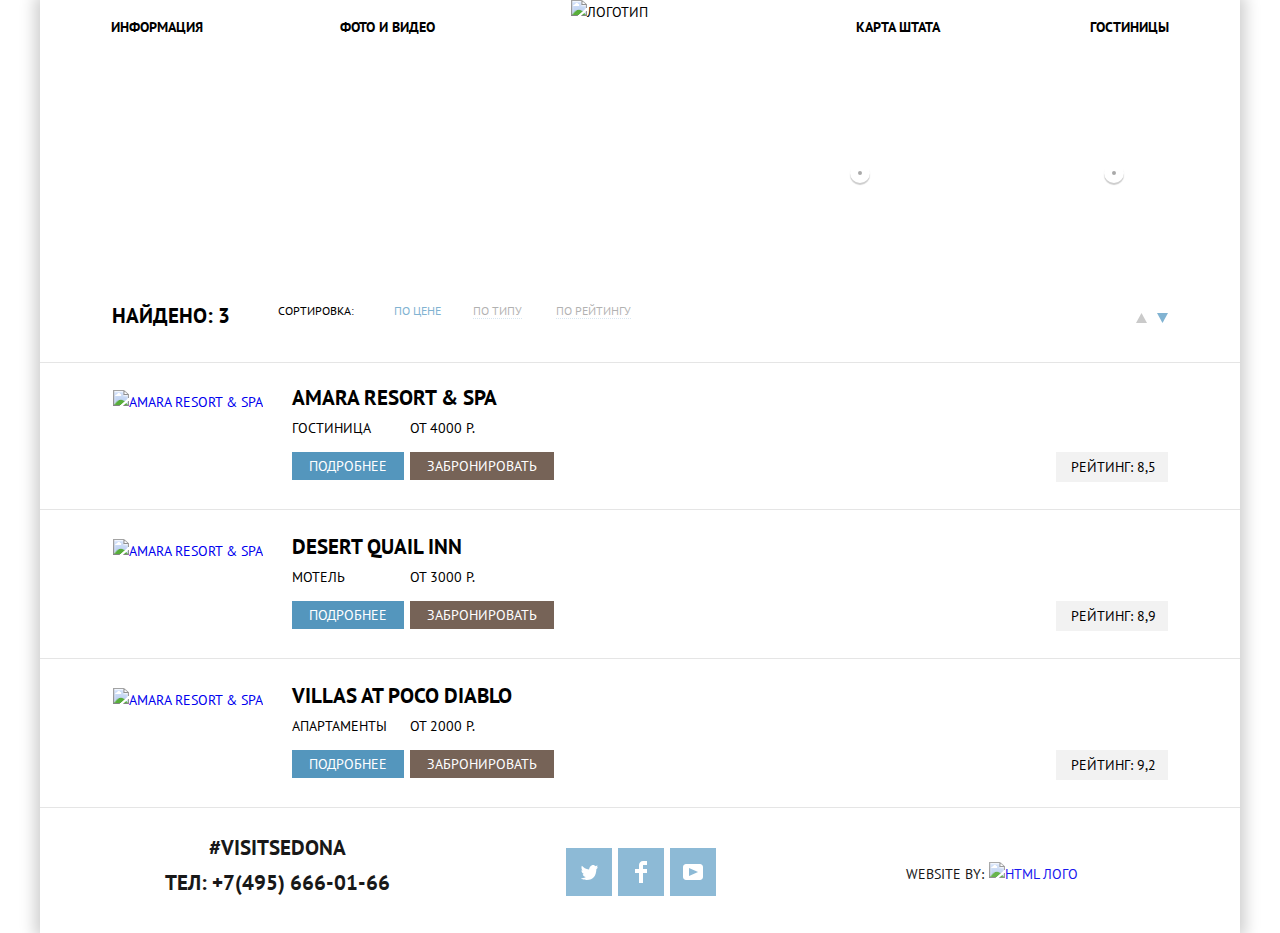
==== commit 9b2030fb: "1" ====
--- a/catalog.html
+++ b/catalog.html
@@ -12,15 +12,19 @@
 </head>
 
 <body class="page-body">
-  <div class="container">
+  <div class="container-catalog">
     <header class="main-header">
       <nav class="main-navigation">
         <div class="main-navigation-wrapper">
           <ul class="site-navigation">
-            <li class="go-to"><a href="blank.html">Информация</a></li>
-            <li class="go-to"><a href="blank.html">Фото и видео</a></li>
-            <li class="go-to"><a href="price.html">Карта штата</a></li>
-            <li><a>Гостиницы</a></li>
+            <li class="go-to">
+              <a class="link" href="blank.html">Информация</a></li>
+            <li class="go-to">
+              <a class="link" href="blank.html">Фото и видео</a></li>
+            <li class="go-to">
+              <a class="link" href="price.html">Карта штата</a></li>
+            <li class="go-to">
+              <a class="link" href="catalog.html">Гостиницы</a></li>
           </ul>
         </div>
       </nav>
@@ -207,7 +211,7 @@
     <footer class="main-footer">
       <div class="contacts">
         <p>#visitsedona</p>
-        <h2><a href="tel:+7(495)666-01-66">ТЕЛ: +7(495) 666-01-66</a></h2>
+        <a class="tel" href="tel:+7(495)666-01-66">ТЕЛ: +7(495) 666-01-66</a>
       </div>
       <div class="footer-social">
         <ul>
@@ -242,8 +246,8 @@
         </ul>
       </div>
       <div class="copyright">
-        Website by:
-        <a class="footer-copyright" href="https://htmlacademy.ru">
+        <p>Website by:</p>
+        <a class="footer-copyright" href="https://htmlacademy.ru/intensive/htmlcss">
           <img src="img/logo-htmlacademy.svg" width="115" height="41" alt="HTML Лого"></a>
       </div>
     </footer>
--- a/css/style.css
+++ b/css/style.css
@@ -1,1039 +1,975 @@
-@font-face
-{
-  font-family: "PT Sans";
-  font-style: normal;
-  font-weight: normal;
-  src:
-  url("../fonts/ptsans-regular.woff") format("woff");
-}
-@font-face
-{
-  font-family: "PT Sans";
-  font-weight: bold;
-  font-style: normal;
-  src:
-  url("../fonts/ptsans-bold.woff") format('woff');
-
-}
-a
- {
-   text-decoration: none
- }
+@font-face {
+    font-family: "PT Sans";
+    font-style: normal;
+    font-weight: normal;
+    src: url("../fonts/ptsans-regular.woff") format("woff");
+}
+
+@font-face {
+    font-family: "PT Sans";
+    font-weight: bold;
+    font-style: normal;
+    src: url("../fonts/ptsans-bold.woff") format('woff');
+}
+
+a {
+    text-decoration: none
+}
 
 :root {
-  --basic-red: #FF0000;
-  --basic-black: #000000;
-  --basic-light-black: #333333;
-  --basic-light-brown: #766357;
-  --basic-brown: #604E43;
-  --basic-dark-brown: #503E33;
-  --basic-white: #ffffff;
-  --basic-light-blue: #81B3D2;
-  --basic-blue: #669EC0;
-  --basic-dark-blue: #5496BD;
-  --basic-light-grey: #CACACA;
-  --basic-grey: #A9A9A9;
-  --basic-grey-line: #E5E5E5;
-  --basic-dark-grey: #666666;
-  --basic-grey-fon: #F2F2F2;
-
-  --special-black: #231F20;
-}
-*, *::before, *::after
-{
-  box-sizing: border-box;
-}
-.page-body
-{
-  max-width: 1200px;
-  display: grid;
-  grid-template-rows: min-content 1fr min-content;
-  align-content: center;
-  width: 1200px;
-  margin: 0 auto;
-}
-
-body
-{
-  font-family: "PT Sans", "Arial", sans-serif;;
- font-size: 14px;
-  line-height: 24px;
-  font-weight: 400;
-  color: var(--basic-black);
-  text-transform: uppercase;
-  background-color: var(--basic-white);
-  margin: 0;
-  width: 1200px;
-  text-transform: uppercase;
-
-}
-
-.container
-{
-  position: relative;
-  width: 1200px;
-  margin-right: auto;
-  margin-left: auto;
-  box-shadow: 0px 0px 15px 5px rgba(0, 1, 1, 0.2);
-height: 933px;
-}
-
-.main-header
-{
+    --basic-red: #FF0000;
+    --basic-black: #000000;
+    --basic-light-black: #333333;
+    --basic-light-brown: #766357;
+    --basic-brown: #604E43;
+    --basic-dark-brown: #503E33;
+    --basic-white: #ffffff;
+    --basic-light-blue: #81B3D2;
+    --basic-blue: #669EC0;
+    --basic-dark-blue: #5496BD;
+    --basic-light-grey: #CACACA;
+    --basic-grey: #A9A9A9;
+    --basic-grey-line: #E5E5E5;
+    --basic-dark-grey: #666666;
+    --basic-grey-fon: #F2F2F2;
+    --special-black: #231F20;
+}
+
+*,
+*::before,
+*::after {
+    box-sizing: border-box;
+}
+
+.page-body {
+    max-width: 1200px;
+    display: grid;
+    grid-template-rows: min-content 1fr min-content;
+    align-content: center;
     width: 1200px;
-
-}
-.main-navigation-wrapper
-{
- padding: 0;
-}
-
-.header-logo
-{
-  position: absolute;
-  top: 0;
-  left: 50%;
-  margin-left: -69px;
-}
-
-.fon
-{
-  height: 452px;
-}
-
-.site-navigation
-{
-    display: flex;
-    margin: 0;
-    padding-left: 0;
-    padding-top: 13px;
-    padding-bottom: 17px;
+    margin: 0 auto;
+}
+
+body {
+    font-family: "PT Sans", "Arial", sans-serif;
+    ;
+    font-size: 14px;
+    line-height: 24px;
+    font-weight: 400;
+    color: var(--basic-black);
+    text-transform: uppercase;
+    background-color: var(--basic-white);
+    margin: 0;
+    width: 1200px;
+    text-transform: uppercase;
+}
+
+.container {
+    margin: 0 auto;
+    width: 1200px;
+    box-shadow: 0px 0px 15px 5px rgba(0, 1, 1, 0.2);
+}
+
+.container-catalog {
+    position: relative;
+    width: 1200px;
+    margin-right: auto;
+    margin-left: auto;
+    box-shadow: 0px 0px 15px 5px rgba(0, 1, 1, 0.2);
+    height: 933px;
+}
+
+.main-header {
+    width: 1200px;
+}
+
+.main-navigation-wrapper {
+    padding: 0;
+}
+
+.header-logo {
+    position: absolute;
+    top: 0;
+    left: 50%;
+    margin-left: -69px;
+}
+
+.fon {
+    height: 452px;
+}
+
+.site-navigation {
+    display: flex;
+    flex-wrap: wrap;
+    margin: 0;
+    padding: 0 71px;
+    list-style: none;
+}
+
+.site-navigation a {
+    text-decoration: none;
+    color: var(--basic-black);
+    font-style: normal;
+    font-weight: bold;
+    font-size: 14px;
     line-height: 26px;
 }
 
-.site-navigation a
-{
-  text-decoration: none;
-  color: var(--basic-black);
-  font-style: normal;
-font-weight: bold;
-font-size: 14px;
-line-height: 26px;
-}
-.site-navigation li
-{
-  box-sizing: border-box;
-  width: 240px;
-  list-style: none;
-}
-.site-navigation li:nth-child(1)
-{
-  padding-left: 10px;
-}
-
-.site-navigation li:nth-child(2)
-{
-  margin-right: 221px;
-  text-align: center;
-}
-.site-navigation li:nth-child(3)
-{
-  text-align: center;
-  margin-left: 80px;
-}
-.site-navigation li:nth-child(4)
-{
-    padding-right: 72px;
+.go-to {
+    font-style: normal;
+    font-weight: bold;
+    font-size: 14px;
+    line-height: 26px;
+    width: 229px;
+    padding: 14px 0 16px;
+    color: var(--basic-black);
+}
+
+.go-to:nth-child(4n-1) {
+    margin-left: 142px;
     text-align: right;
 }
-.go-to
-{
-  font-style: normal;
-font-weight: bold;
-font-size: 14px;
-line-height: 26px;
-  text-align: center;
-  color: var(--basic-black);
-}
-.go-to:hover
-.go-to:focus
-{
-  color: var(--basic-light-blue);
-}
-.h1
-{
-color: var(--basic-black);
-font-size: 21px;
-font-weight: bold;
-line-height: 26px;
-}
-.h2
-{
-  font-style: normal;
-font-weight: bold;
-font-size: 21px;
-line-height: 21px;
-}
-
-.p
-{
-  font-style: normal;
-font-weight: normal;
-font-size: 14px;
-line-height: 21px;
-}
-.description-main
-{
-  text-align: center;
-  width: 1200px;
-  padding-top: 24px;
-  padding-bottom: 53px;
-}
-.description-text h2
-{
-  font-style: normal;
-  font-weight: bold;
-  font-size: 21px;
-  line-height: 27px;
-}
-
-.description-text p
-{
-  margin: 0;
-  padding-top: 25px;
-}
-.item p
-{
-  padding-top: 5px;
-}
-.features-left
-{
-  width: 400px;
-  height: 256px;
-  background-color: var(--basic-light-blue);
-}
-
-.features-fon-left
-{
-  font-style: normal;
-  font-weight: normal;
-  font-size: 14px;
-  line-height: 23px;
-  margin-top: 45px
-}
-.features-fon-left p
-{
-  margin-top: 23px;
-}
-
-.features-right
-{
-  font-style: normal;
-  font-weight: bold;
-  font-size: 21px;
-  line-height: 26px;
-  width: 400px;
-  height: 256px;
-  background-color: var(--basic-light-blue);
-
-}
-.features-fon-right
-{
-  font-style: normal;
-  font-weight: normal;
-  font-size: 14px;
-  line-height: 22px;
-  margin-top: 47px
-}
-.features-fon-right p
-{
-  padding-top: 8px;
-}
-.rectangle
-{
-  width: 400px;
-  height: 256px;
-  background: var(--basic-light-blue)
-}
-
-.heder-filter h3
-{
-  font-size: 16px;
-  font-weight: bold;
-  margin-top: 0px;
-  margin-bottom: 25px;
-}
-.heder-filter
-{
-  width: 256px;
-  display: block;
-}
-.filter-check
-{
-  padding: 0;
-  margin: 0;
-}
-.filter-option li
-{
-  margin-bottom: 26px;
-}
-.heder-filter label
-{
-  padding-left: 40px;
-  margin-bottom: 25px;
-  position: relative;
-}
-
-.filter-input-checkbox
-{
-  position: absolute;
-  -webkit-appearance: none;
-  -moz-appearnce: none;
-  appearance: none;
-}
-.filter-input-checkbox:checked+.check_box
-{
-  background-image: url(../img/checkbox-on.svg);
-}
-.filter-input-checkbox:focus+.check_box
-{
-  background-image: url(../img/checkbox-off.svg);
-}
-.filter-input-checkbox:checked:focus+.check_box
-{
-  background-image: url(../img/checkbox-on.svg);
-}
-.check_box
-{
-  position: absolute;
-  left: 0;
-  width: 23px;
-  height: 23px;
-  background-image: url(../img/checkbox-off.svg);
-}
-
-.sort_block
-{
-  align-items: baseline;
-  background: var(--basic-white);
-  border-bottom: 1px solid var(--basic-grey-line);
-  padding: 8px 72px 0px 72px;
-
-}
-.filters
-{
-  display: flex;
-  flex-grow: 1;
-  text-align: left;
-  margin-bottom: 17px;
-margin-top: 6px;
-}
-.filters h2
-{
-margin-top: 17px;
-}
-
-.sort
-{
-  display: flex;
-  font-size: 12px;
-}
-.sort p
-{
-  padding-left: 48px;
-}
-.sort_by
-{
-  display: flex;
-  padding-left: 40px;
-}
-.sort_by li:nth-child(2)
-{
-  padding-left: 32px;
-}
-.sort_by li:nth-child(3)
-{
-  padding-left: 34px;
-}
-.sort_by .act
-{
-  text-decoration: none;
-  color: var(--basic-light-blue);
-  border: none;
-  opacity: var(--basic-black);
+
+.go-to:nth-child(n+4):nth-child(4n) {
+    text-align: right;
+}
+
+.link {
+    line-height: 26px;
+    font-weight: 700;
+    text-decoration: none;
+}
+
+.h1 {
+    color: var(--basic-black);
+    font-size: 21px;
+    font-weight: bold;
+    line-height: 26px;
+}
+
+.h2 {
+    font-style: normal;
+    font-weight: bold;
+    font-size: 21px;
+    line-height: 21px;
+}
+
+.p {
+    font-style: normal;
+    font-weight: normal;
+    font-size: 14px;
+    line-height: 21px;
+}
+
+.description-main {
+    text-align: center;
+    width: 1200px;
+    padding-top: 24px;
+    padding-bottom: 53px;
+}
+
+.description-text h2 {
+    font-style: normal;
+    font-weight: bold;
+    font-size: 21px;
+    line-height: 27px;
+}
+
+.description-text p {
+    margin: 0;
+    padding-top: 25px;
+}
+
+.item p {
+    padding-top: 5px;
+}
+
+.features-left {
+    width: 400px;
+    height: 256px;
+    background-color: var(--basic-light-blue);
+}
+
+.features-fon-left {
+    font-style: normal;
+    font-weight: normal;
+    font-size: 14px;
+    line-height: 23px;
+    margin-top: 45px
+}
+
+.features-fon-left p {
+    margin-top: 23px;
+}
+
+.features-right {
+    font-style: normal;
+    font-weight: bold;
+    font-size: 21px;
+    line-height: 26px;
+    width: 400px;
+    height: 256px;
+    background-color: var(--basic-light-blue);
+}
+
+.features-fon-right {
+    font-style: normal;
+    font-weight: normal;
+    font-size: 14px;
+    line-height: 22px;
+    margin-top: 47px
+}
+
+.features-fon-right p {
+    padding-top: 8px;
+}
+
+.rectangle {
+    width: 400px;
+    height: 256px;
+    background: var(--basic-light-blue)
+}
+
+.heder-filter h3 {
+    font-size: 16px;
+    font-weight: bold;
+    margin-top: 0px;
+    margin-bottom: 25px;
+}
+
+.heder-filter {
+    width: 256px;
+    display: block;
+}
+
+.filter-check {
+    padding: 0;
+    margin: 0;
+}
+
+.filter-option li {
+    margin-bottom: 26px;
+}
+
+.heder-filter label {
+    padding-left: 40px;
+    margin-bottom: 25px;
+    position: relative;
+}
+
+.filter-input-checkbox {
+    position: absolute;
+    -webkit-appearance: none;
+    -moz-appearnce: none;
+    appearance: none;
+}
+
+.filter-input-checkbox:checked+.check_box {
+    background-image: url(../img/checkbox-on.svg);
+}
+
+.filter-input-checkbox:focus+.check_box {
+    background-image: url(../img/checkbox-off.svg);
+}
+
+.filter-input-checkbox:checked:focus+.check_box {
+    background-image: url(../img/checkbox-on.svg);
+}
+
+.check_box {
+    position: absolute;
+    left: 0;
+    width: 23px;
+    height: 23px;
+    background-image: url(../img/checkbox-off.svg);
+}
+
+.sort_block {
+    align-items: baseline;
+    background: var(--basic-white);
+    border-bottom: 1px solid var(--basic-grey-line);
+    padding: 8px 72px 0px 72px;
+}
+
+.filters {
+    display: flex;
+    flex-grow: 1;
+    text-align: left;
+    margin-bottom: 17px;
+    margin-top: 6px;
+}
+
+.filters h2 {
+    margin-top: 17px;
+}
+
+.sort {
+    display: flex;
+    font-size: 12px;
+}
+
+.sort p {
+    padding-left: 48px;
+}
+
+.sort_by {
+    display: flex;
+    padding-left: 40px;
+}
+
+.sort_by li:nth-child(2) {
+    padding-left: 32px;
+}
+
+.sort_by li:nth-child(3) {
+    padding-left: 34px;
+}
+
+.sort_by .act {
+    text-decoration: none;
+    color: var(--basic-light-blue);
+    border: none;
+    opacity: var(--basic-black);
 }
 
 .sort_by a:hover,
-.sort_by a:focus
- {
-  color: var(--basic-light-blue);
-}
+.sort_by a:focus {
+    color: var(--basic-light-blue);
+}
+
 .sort_by a:checked,
-.sort_by a:focus
-{
-  color: var(--basic-black);
-  opacity: 0;
-}
-.sort_by a
-{
-  opacity: 30%;
-  text-decoration: none;
-  color: var(--basic-black);
-  border-bottom: 1px dotted var(--basic-light-blue);
-}
-
-.sort_range
-{
-  display: flex;
-  flex-grow: 1;
-  margin-left: 455px;
-}
-
-.sort_range_list
-{
-
-  display: flex;
-}
-.arrow
-{
-  padding-left: 10px;
-}
-.arrow:hover
-.arrow:focus
-{
-  color: var(--basic-black);
-}
-.star-4
-{
-  width: 92px;
-
-}
-
-.star-3
-{
-  width: 70px;
-
-}
-.star-2
-{
-  width: 40px;
-
-}
-.star
-{
-  height: 17px;
-  background-image: url(../img/star.svg);
-  background-repeat: space;
-  align-items: flex-end;
-  margin-left: auto;
-  margin-top: 3px;
-  margin-right: 80px;
-}
-
-.choice-form
-{
-  display: flex;
-  padding: 0 72px;
-  padding-top: 26px;
-  padding-bottom: 7px;
-  line-height: 20px;
-}
-.choice
-{
-  background-image: url('../img/background.jpg');
-  width: 1200px;
-  height: 217px;
-  display: flex;
-  display: block;
-  flex-grow: 1;
-  color: var(--basic-white);
-}
-
-.cost-filter-title
-{
-  margin-bottom: 12px;
-  font-size: 16px;
-  font-weight: bold;
-}
-.cost-filter
-{
-  position: relative;
-  box-sizing: border-box;
-  width: 545px;
-  padding-left: 227px;
-  display: block;
-}
-.cost-control
-{
-  position: relative;
-  margin-bottom: 20px;
-  border: 2px solid var(--basic-white);
-  border-radius: 2px;
-  height: 35px;
-}
-
-.cost-control input
-{
-  width: 50px;
+.sort_by a:focus {
+    color: var(--basic-black);
+    opacity: 0;
+}
+
+.sort_by a {
+    opacity: 30%;
+    text-decoration: none;
+    color: var(--basic-black);
+    border-bottom: 1px dotted var(--basic-light-blue);
+}
+
+.sort_range {
+    display: flex;
+    flex-grow: 1;
+    margin-left: 455px;
+}
+
+.sort_range_list {
+    display: flex;
+    margin-top: 20px;
+}
+
+.arrow {
+    padding-left: 10px;
+}
+
+.arrow:hover .arrow:focus {
+    color: var(--basic-black);
+}
+
+.star-4 {
+    width: 92px;
+}
+
+.star-3 {
+    width: 70px;
+}
+
+.star-2 {
+    width: 40px;
+}
+
+.star {
+    height: 17px;
+    background-image: url(../img/star.svg);
+    background-repeat: space;
+    align-items: flex-end;
+    margin-left: auto;
+    margin-top: 3px;
+    margin-right: 70px;
+}
+
+.choice-form {
+    display: flex;
+    padding: 0 72px;
+    padding-top: 26px;
+    padding-bottom: 7px;
+    line-height: 20px;
+}
+
+.choice {
+    background-image: url('../img/background.jpg');
+    width: 1200px;
+    height: 217px;
+    display: flex;
+    display: block;
+    flex-grow: 1;
+    color: var(--basic-white);
+}
+
+.cost-filter-title {
+    margin-bottom: 13px;
+    font-size: 16px;
+    font-weight: bold;
+}
+
+.cost-filter {
+    position: relative;
+    box-sizing: border-box;
+    width: 545px;
+    padding-left: 227px;
+    display: block;
+}
+
+.cost-control {
+    position: relative;
+    margin-bottom: 22px;
+    border: 2px solid var(--basic-white);
+    border-radius: 2px;
+    height: 35px;
+}
+
+.cost-control input {
+    width: 50px;
     color: inherit;
     font: inherit;
     border: none;
     background: none;
     line-height: 32px;
 }
-.cost-control .cost-from
- {
-  padding-left: 65px;
-  position: relative;
-}
-.cost-control label
-{
-  vertical-align: middle;
-  height: 34px;
-  width: 90px;
-}
-.cost-control .cost-to
-{
-  padding-left: 70px;
-}
-.cost-range
-{
-  position: relative;
-}
-.cost-range .scale
-{
-  height: 2px;
-  margin-left: 10px;
-  background: rgba(255, 255, 255, 0.3);
-}
-.cost-range .bar
-{
-  width: 80%;
-  height: 2px;
-  background: var(--basic-white);
-}
-.cost-from::before
-{
-content: "";
-width: 2px;
-height: 22px;
-background-color: var(--basic-white);
-display: block;
-position: absolute;
-top: -5px;
-left: 157px;
-}
-.range-toggle
-{
-  position: absolute;
-  top: -9px;
-  width: 4px;
-  height: 4px;
-  cursor: pointer;
-  border: 10px solid var(--basic-white);
-  border-radius: 50%;
-  background: var( --basic-grey);
-  box-shadow: 0 2px 1px 0 rgba(0, 1, 1, 0.2);
-}
-.range-toggle-max
-{
-  left: 80%;
-}
-.choice-form button
-{
-  margin-top: 34px;
-  margin-left: 83px;
-  padding: 6px 35px;
-  text-transform: uppercase;
-  color: var(--basic-white);
-  border: 2px solid var(--basic-white);
-  background: none;
-  font-size: 14px;
-  line-height: 20px;
-}
-.offer
-{
-
+
+.cost-control .cost-from {
+    padding-left: 65px;
+    position: relative;
+}
+
+.cost-control label {
+    vertical-align: middle;
+    height: 34px;
+    width: 90px;
+}
+
+.cost-control .cost-to {
+    padding-left: 70px;
+}
+
+.cost-range {
+    position: relative;
+}
+
+.cost-range .scale {
+    height: 2px;
+    margin-left: 10px;
+    background: rgba(255, 255, 255, 0.3);
+}
+
+.cost-range .bar {
+    width: 80%;
+    height: 2px;
+    background: var(--basic-white);
+}
+
+.cost-from::before {
+    content: "";
+    width: 2px;
+    height: 22px;
+    background-color: var(--basic-white);
+    display: block;
+    position: absolute;
+    top: -5px;
+    left: 157px;
+}
+
+.range-toggle {
+    position: absolute;
+    box-sizing: content-box;
+    top: -9px;
+    width: 4px;
+    height: 4px;
+    cursor: pointer;
+    border: 8px solid var(--basic-white);
+    border-radius: 50%;
+    background: var( --basic-grey);
+    box-shadow: 0 2px 1px 0 rgba(0, 1, 1, 0.2);
+}
+
+.range-toggle-max {
+    left: 80%;
+}
+
+.choice-form button {
+    margin-top: 34px;
+    margin-left: 85px;
+    padding: 6px 33px;
+    text-transform: uppercase;
+    color: var(--basic-white);
+    border: 2px solid var(--basic-white);
+    background: none;
+    font-size: 14px;
+    line-height: 20px;
+}
+
+.offer {
     text-align: center;
     padding: 0 316px;
 }
 
-.main-header-logo
-{
-  background-image: url('../img/backgroundphoto.jpg');
-  width: 1200px;
-  height: 509px;
-  display: flex;
-  display: block;
-  text-align: center;
-
-}
-
-.main-text-logo
-{
-  margin-top: 76px;
-  margin-bottom: 23px;
-
-}
-
-.features
-{
-  display: flex;
-  margin: 0;
-  padding: 0;
-  list-style: none;
-  text-align: center;
-  color: var(--basic-white);
-  height: 256px;
-}
-
-.advantages
-{
-  padding: 0;
-  text-align: center;
-  height: 330px;
-}
-.list
-{
-  display: grid;
-  grid-template-columns: 1fr 1fr 1fr;
-margin: 0;
-  padding: 0;
-  list-style: none;
-
-}
-
-.item
-{
-  padding-top: 62px;
-  padding-bottom: 67px;
-  text-align: center;
-  line-height: 23px;
-}
-
-.advantages-small
-{
-  padding: 0;
-
-}
-
-.list-small
-{ display: grid;
-  grid-template-columns: 1fr 1fr 1fr;
-  padding: 25px 0px 0px 0px;
-  margin: 0;
-  background-color: var(--basic-grey-fon);
-  height: 256px;
-
-}
-.item-small
-{
-  text-align: center;
-
-}
-.item-small p
-{
-  margin-top: 24px;
-line-height: 21px;
-}
-.catalog-hotel
-{
-  padding: 0;
-  margin: 0;
- }
-
-.catalog-item
-{
-  display: flex;
-  border-bottom: 1px solid var(--basic-grey-line);
-  margin-top: 22px;
-  margin-bottom: 24px;
-  padding: 0 0 24px 65px;
- }
-
-.catalog-item li:nth-child(2)
- {
-  margin-top: 50px;
- }
-.catalog-item li:nth-child(3)
- {
-margin-top: 60px;
-   }
-.catalog-item img
-{
-  margin-top: 5px;
-}
-.description
-{
-  margin-left: 29px;
-  display: flex;
-  flex-wrap: wrap;
-  flex-grow: 1;
-  width: 781px;
-  min-height: 100px;
-  justify-content: space-between;
-}
-
-.one
-{
-  display: flex;
-}
-.more
-{
-  margin-right: 6px;
-}
-.more a
-{
-  display: block;
-  color: var(--basic-white);
-  background-color: var(--basic-dark-blue);
-  padding: 3px 17px;
-  margin-top: 12px;
-}
-.reservation a
-{
-  display: block;
-  color: var(--basic-white);
-  background-color: var(--basic-dark-brown);
-  padding: 3px 17px;
-  margin-top: 12px;
-}
-
-.hotel-name
-{
-  font-style: normal;
-font-weight: bold;
-font-size: 21px;
-line-height: 26px;
-  padding: 0;
-  margin: 0;
-  margin-bottom: 5px;
-}
-.hotel-name a
-{
-  text-decoration: none;
-  color: var(--basic-black);
-}
-
-.catalog-category
-{
-  padding: 0;
-  margin: 0;
-  margin-bottom: 10px;
-}
-.rating
-{
-padding: 3px 12px 3px 15px;
-margin: 48px 80px 0px 0px;
-background-color: var(--basic-grey-fon);
-}
+.main-header-logo {
+    background-image: url('../img/backgroundphoto.jpg');
+    width: 1200px;
+    height: 509px;
+    display: flex;
+    display: block;
+    text-align: center;
+}
+
+.main-text-logo {
+    margin-top: 76px;
+    margin-bottom: 23px;
+}
+
+.features {
+    display: flex;
+    margin: 0;
+    padding: 0;
+    list-style: none;
+    text-align: center;
+    color: var(--basic-white);
+    height: 256px;
+}
+
+.advantages {
+    padding: 0;
+    text-align: center;
+    height: 330px;
+}
+
+.list {
+    display: grid;
+    grid-template-columns: 1fr 1fr 1fr;
+    margin: 0;
+    padding: 0;
+    list-style: none;
+}
+
+.item {
+    padding-top: 62px;
+    padding-bottom: 67px;
+    text-align: center;
+    line-height: 23px;
+}
+
+.advantages-small {
+    padding: 0;
+}
+
+.list-small {
+    display: grid;
+    grid-template-columns: 1fr 1fr 1fr;
+    padding: 25px 0px 0px 0px;
+    margin: 0;
+    background-color: var(--basic-grey-fon);
+    height: 256px;
+}
+
+.item-small {
+    text-align: center;
+}
+
+.item-small p {
+    margin-top: 24px;
+    line-height: 21px;
+}
+
+.catalog-hotel {
+    padding: 0;
+    margin: 0;
+}
+
+.catalog-item {
+    display: flex;
+    border-bottom: 1px solid var(--basic-grey-line);
+    margin-top: 22px;
+    margin-bottom: 24px;
+    padding: 0 0 24px 73px;
+}
+
+.catalog-item li:nth-child(2) {
+    margin-top: 50px;
+}
+
+.catalog-item li:nth-child(3) {
+    margin-top: 60px;
+}
+
+.catalog-item img {
+    margin-top: 5px;
+}
+
+.description {
+    margin-left: 29px;
+    display: flex;
+    flex-wrap: wrap;
+    flex-grow: 1;
+    width: 781px;
+    min-height: 100px;
+    justify-content: space-between;
+}
+
+.one {
+    display: flex;
+}
+
+.more {
+    margin-right: 6px;
+}
+
+.more a {
+    display: block;
+    color: var(--basic-white);
+    background-color: var(--basic-dark-blue);
+    padding: 2px 17px;
+    margin-top: 12px;
+}
+
+.reservation a {
+    display: block;
+    color: var(--basic-white);
+    background-color: var(--basic-light-brown);
+    padding: 2px 17px;
+    margin-top: 12px;
+}
+
+.hotel-name {
+    font-style: normal;
+    font-weight: bold;
+    font-size: 21px;
+    line-height: 26px;
+    padding: 0;
+    margin: 0;
+    margin-bottom: 5px;
+}
+
+.hotel-name a {
+    text-decoration: none;
+    color: var(--basic-black);
+}
+
+.catalog-category {
+    padding: 0;
+    margin: 0;
+    margin-bottom: 10px;
+}
+
+.rating {
+    padding: 3px 12px 3px 15px;
+    margin: 47px 72px 0px 0px;
+    background-color: var(--basic-grey-fon);
+}
+
 .catalog-button {
-  position: absolute;
-  margin-right: 6px;
-}
-
-.map
-{
-  display: block;
-  width: 1199px;
-  height: 594px;
-  position: relative;
-}
-.button-more
-{
-  width: 110px;
-  height: 27px;
-  background: var(--basic-light-blue);
-  font-style: normal;
-  font-weight: bold;
-  font-size: 14px;
-  line-height: 21px;
-  color: var(--basic-white);
-  text-align:  center;
-  padding: 3px 17px;
-  text-decoration: none;
-}
-
-.button-reservation
-{
-  width: 142px;
-  height: 27px;
-  background: var(--basic-light-brown);
-  font-style: normal;
-  font-weight: bold;
-  font-size: 14px;
-  line-height: 21px;
-  color: var(--basic-white);
-  text-align: center;
-  padding: 3px 17px;
-  text-decoration: none;
-}
-
-.offer p
-{
-  padding-top: 12px;
-  margin-bottom: 43px;
-}
-.offer
-{
-
-  margin-top: 40px;
-  text-align: center;
-  /*padding: 0 auto;*/
-}
-.offer a
-{
-  display: block;
-  margin-top: 45px;
-  padding: 31px 0px 30px 0px;
-  text-decoration: none;
-  color: var(--basic-white);
-  background-color: var(--basic-light-brown);
-  font-size: 21px;
-  font-weight: bold;
-  line-height: 26px;
-}
-.offer h1
-{
-  margin-top: 56px;
-  font-size: 30px;
-}
-.search
-{
-  text-align: center;
-}
-
-.main-footer
-{
-  display: flex;
-  align-items: center;
-  position: absolute;
-  bottom: 0;
-  left: 0;
-  right: 0;
-  background-color: var(--basic-white);
-  opacity: 90%;
-width: 1200px;
-height: 120px;
-}
-
-li
-{
-  position: relative;
-  list-style-type: none;
-}
-
-.contacts
-{
-  max-width: 400px;
-  text-align: center;
-  line-height: 2px;
-  margin: 0 0 49px 125px;
-
-}
-.footer-social
-{
-  max-width: 400px;
-  align-items: center;
-  margin: 0 30px 0 170px;
-}
-.copyright
-{
-  display: flex;
-  flex-direction: row;
-  max-width: 400px;
-  align-items: center;
-  margin: 2px 30px 0 181px;
-}
-
-.contacts p
-{
-  font-style: normal;
-font-weight: bold;
-font-size: 21px;
-line-height: 26px;
-}
-
-.contacts h2
-{
-  margin: 0;
-}
-.footer-social
-{
-  align-items: center;
-  }
-.footer-social ul
- {
-  display: flex;
-  justify-content: space-between;
-  width: 141px;
-  margin: 0 auto;
-  padding: 0;
-  list-style: none;
-}
-.footer-social h2
- {
-  margin-top: 0;
-  margin-bottom: 15px;
-  font-size: 14px;
-  display: block;
-}
-.img
-{
-  display: block;
-}
-.footer-copyright
-{
-  display: block;
-}
+    position: absolute;
+    margin-right: 6px;
+}
+
+.map {
+    display: block;
+    width: 1199px;
+    height: 594px;
+    position: relative;
+}
+
+.button-more {
+    width: 110px;
+    height: 27px;
+    background: var(--basic-light-blue);
+    font-style: normal;
+    font-weight: bold;
+    font-size: 14px;
+    line-height: 21px;
+    color: var(--basic-white);
+    text-align: center;
+    padding: 3px 17px;
+    text-decoration: none;
+}
+
+.button-reservation {
+    width: 142px;
+    height: 27px;
+    background: var(--basic-light-brown);
+    font-style: normal;
+    font-weight: bold;
+    font-size: 14px;
+    line-height: 21px;
+    color: var(--basic-white);
+    text-align: center;
+    padding: 3px 17px;
+    text-decoration: none;
+}
+
+.offer p {
+    padding-top: 12px;
+    margin-bottom: 43px;
+}
+
+.offer {
+    margin-top: 40px;
+    text-align: center;
+}
+
+.offer a {
+    display: block;
+    margin-top: 45px;
+    padding: 31px 0px 30px 0px;
+    text-decoration: none;
+    color: var(--basic-white);
+    background-color: var(--basic-light-brown);
+    font-size: 21px;
+    font-weight: bold;
+    line-height: 26px;
+}
+
+.offer h1 {
+    margin-top: 56px;
+    font-size: 30px;
+}
+
+.search {
+    text-align: center;
+}
+
+.main-footer {
+    display: flex;
+    align-items: center;
+    position: absolute;
+    bottom: 0;
+    left: 0;
+    right: 0;
+    background-color: var(--basic-white);
+    opacity: 90%;
+    width: 1200px;
+    height: 120px;
+}
+
+li {
+    position: relative;
+    list-style-type: none;
+}
+
+.contacts {
+    max-width: 400px;
+    text-align: center;
+    line-height: 2px;
+    margin: 25px 0 49px 125px;
+    color: var(--basic-black);
+}
+
+.footer-social {
+    max-width: 400px;
+    align-items: center;
+    margin: 0 30px 3px 170px;
+}
+
+.copyright {
+    display: flex;
+    flex-direction: row;
+    max-width: 400px;
+    align-items: center;
+    margin: 2px 0 0 175px;
+}
+
+.copyright p {
+    margin-right: 5px;
+}
+
+.contacts p {
+    font-style: normal;
+    font-weight: bold;
+    font-size: 21px;
+    color: var(--basic-black);
+}
+
+.tel {
+    color: var(--basic-black);
+    margin: 0;
+    font-style: normal;
+    font-weight: bold;
+    font-size: 21px;
+    line-height: 26px
+}
+
+.footer-social {
+    align-items: center;
+}
+
+.footer-social ul {
+    display: flex;
+    justify-content: space-between;
+    width: 141px;
+    margin: 0 auto;
+    padding: 0;
+    list-style: none;
+}
+
+.footer-social h2 {
+    margin-top: 0;
+    margin-bottom: 15px;
+    font-size: 14px;
+    display: block;
+}
+
+.img {
+    display: block;
+}
+
+.footer-copyright {
+    display: block;
+}
+
 .social-button {
-  display: flex;
-  align-items: center;
-  justify-content: center;
-  width: 46px;
-  height: 48px;
-  background-color: var(--basic-light-blue);
-  margin-left: 6px;
-}
+    display: flex;
+    align-items: center;
+    justify-content: center;
+    width: 46px;
+    height: 48px;
+    background-color: var(--basic-light-blue);
+    margin-left: 6px;
+}
+
 .social-button:hover,
 .social-button:focus {
-  background-color: var(--basic-blue);
-}
+    background-color: var(--basic-blue);
+}
+
 .social-button:hover path,
 .social-button:focus path {
-  background-color: var(--basic-dark-blue);
-}
+    background-color: var(--basic-dark-blue);
+}
+
 .visually-hidden {
-  position: absolute;
-  width: 1px;
-  height: 1px;
-  margin: -1px;
-  border: 0;
-  padding: 0;
-  white-space: nowrap;
-  clip-path: inset(100%);
-  clip: rect(0 0 0 0);
-  overflow: hidden;
-}
-.calendar
-{
-position: relative;
-width: 100%;
-}
-.calendar-text
-{
-  position: relative;
-}
-.calendar-icon
-{
-  position: absolute;
-  right: 0;
-  bottom: 10px;
-}
-.modal
-{
- width: 568px;
- left: 0;
- right: 0;
- top: 0;
- margin: auto;
- box-shadow: 0px 7px 15px rgba(0, 1, 1, 0.15);
- background-color: var(--basic-white);
- box-sizing: border-box;
- padding: 53px 55px 55px 55px;
- font-weight: bold;
- position: absolute;
- }
-.arrival label
-{
-  min-width: 100px;
-  margin-right: 12px;
-  align-items: center;
-}
- .modal input
- {
-  text-transform: uppercase;
-  border: none;
-  font-style: normal;
-  font-weight: bold;
-  font-size: 14px;
-  line-height: 26px;
-  padding: 6px 13px;
-  width: 100%;
-  box-sizing: border-box;
-  align-items: center;
-  background-color: var(--basic-grey-fon);
- }
-
- .arrival
- {
- display: flex;
- margin-bottom: 29px;
- align-items: center;
- }
-
- .count-button
- {
-   width: 38px;
-height: 38px;
-   display: flex;
-   padding-left: 13px;
-align-items: center;
-   border: 0;
-}
- .count
- {
-   display: flex;
-   align-items: center;
- }
- .count-adult label
- {
-  min-width: 100px;
-  margin-right: 12px;
- }
-
- .cound-children label
- {
-   min-width: 50px;
-   margin-right: 15px;
- }
- .amount
- {
-   margin-bottom: 57px;
-display: flex;
-align-items: center;
-justify-content: space-between;
-width: 100%;
-}
-
- .amount input
- {
-   width: 37px;
- }
-
- .amount label
- {
-text-decoration: none;
- }
-
-.on-it
-{
-  position: absolute;
-}
-
-.button-find
-{
-  font-weight: bold;
-  font-size: 21px;
-  line-height: 26px;
-  background: var(--basic-light-blue);
-  color: var(--basic-white);
-  text-align:  center;
-  text-decoration: none;
-  display: block;
-  width: 100%;
-  padding: 15px 0px 16px 0px;
-  box-sizing: border-box;
-}
-
-
+    position: absolute;
+    width: 1px;
+    height: 1px;
+    margin: -1px;
+    border: 0;
+    padding: 0;
+    white-space: nowrap;
+    clip-path: inset(100%);
+    clip: rect(0 0 0 0);
+    overflow: hidden;
+}
+
+.calendar {
+    position: relative;
+    width: 100%;
+}
+
+.calendar-text {
+    position: relative;
+}
+
+.calendar-icon {
+    position: absolute;
+    right: 9px;
+    bottom: 7pxpx;
+}
+
+.modal {
+    width: 568px;
+    left: 0;
+    right: 0;
+    top: 0;
+    margin: auto;
+    box-shadow: 0px 7px 15px rgba(0, 1, 1, 0.15);
+    background-color: var(--basic-white);
+    box-sizing: border-box;
+    padding: 53px 55px 55px 55px;
+    font-weight: bold;
+    position: absolute;
+}
+
+.arrival label {
+    min-width: 100px;
+    margin-right: 12px;
+    align-items: center;
+}
+
+.modal input {
+    text-transform: uppercase;
+    border: none;
+    font-style: normal;
+    font-weight: bold;
+    font-size: 14px;
+    line-height: 26px;
+    padding: 6px 13px;
+    width: 100%;
+    box-sizing: border-box;
+    align-items: center;
+    background-color: var(--basic-grey-fon);
+}
+
+.arrival {
+    display: flex;
+    margin-bottom: 29px;
+    align-items: center;
+}
+
+.count-button {
+    width: 38px;
+    height: 38px;
+    display: flex;
+    padding-left: 13px;
+    align-items: center;
+    border: 0;
+}
+
+.count {
+    display: flex;
+    align-items: center;
+}
+
+.count-adult label {
+    min-width: 100px;
+    margin-right: 12px;
+}
+
+.cound-children label {
+    min-width: 50px;
+    margin-right: 15px;
+}
+
+.amount {
+    margin-bottom: 57px;
+    display: flex;
+    align-items: center;
+    justify-content: space-between;
+    width: 100%;
+}
+
+.amount input {
+    width: 37px;
+}
+
+.amount label {
+    text-decoration: none;
+}
+
+.on-it {
+    position: absolute;
+}
+
+.button-find {
+    font-weight: bold;
+    font-size: 21px;
+    line-height: 26px;
+    background: var(--basic-light-blue);
+    color: var(--basic-white);
+    text-align: center;
+    text-decoration: none;
+    display: block;
+    width: 100%;
+    padding: 15px 0px 16px 0px;
+    box-sizing: border-box;
+}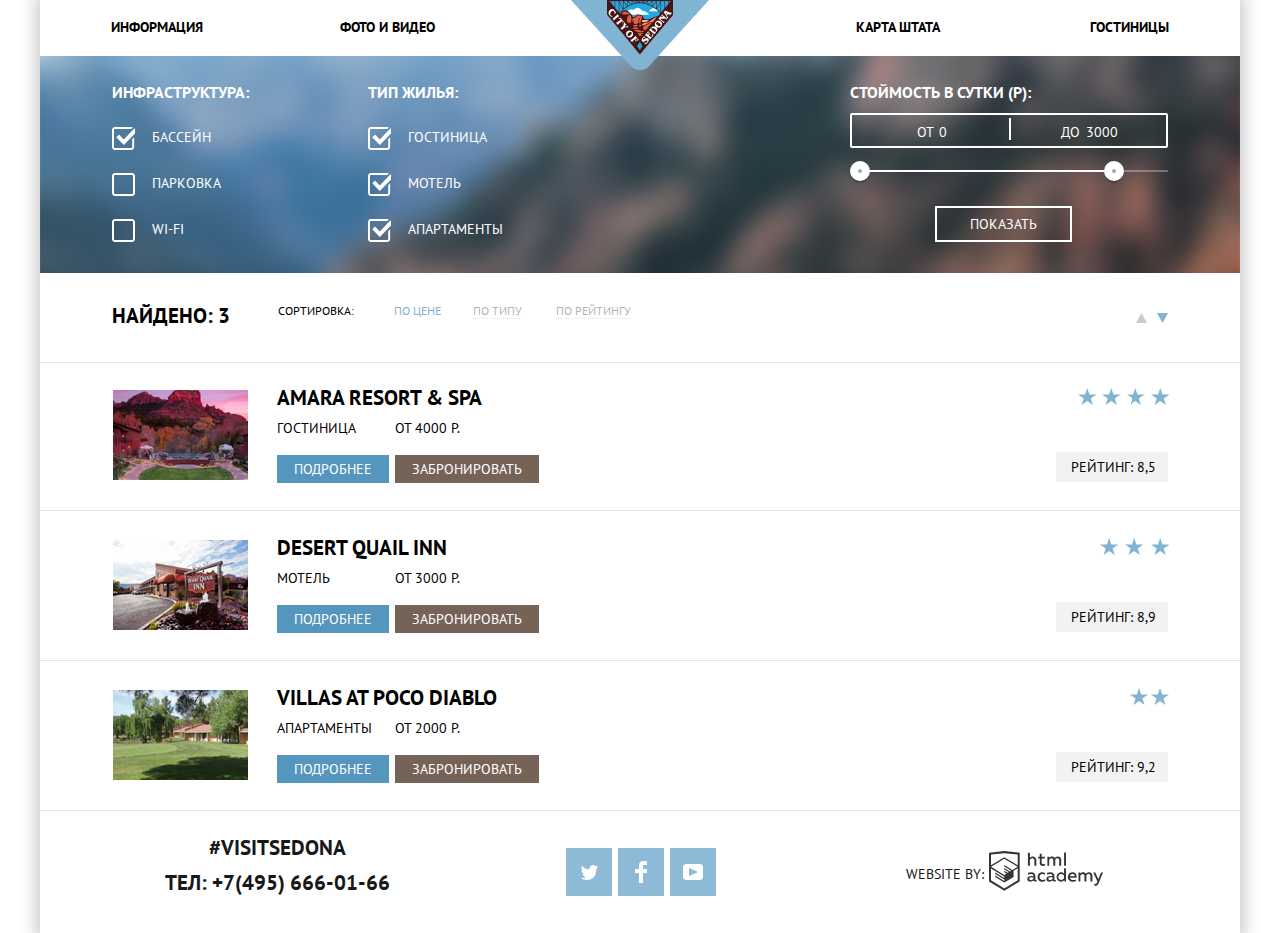
==== commit ac2e0511: "готово" ====
--- a/catalog.html
+++ b/catalog.html
@@ -2,253 +2,253 @@
 <html class="page" lang="ru">
 
 <head>
-  <meta charset="utf-8">
-
-  <title>HTML Academy: Седона</title>
-  <!--<link href="https://fonts.googleapis.com/css2?family=PT+Sans:wght@400;700&display=swap" rel="stylesheet">-->
-  <link href="css/normalize.css" rel="stylesheet">
-  <link href="css/style.css" rel="stylesheet">
+    <meta charset="utf-8">
+
+    <title>HTML Academy: Седона</title>
+    <!--<link href="https://fonts.googleapis.com/css2?family=PT+Sans:wght@400;700&display=swap" rel="stylesheet">-->
+    <link href="css/normalize.css" rel="stylesheet">
+    <link href="css/style.css" rel="stylesheet">
 
 </head>
 
 <body class="page-body">
-  <div class="container-catalog">
-    <header class="main-header">
-      <nav class="main-navigation">
-        <div class="main-navigation-wrapper">
-          <ul class="site-navigation">
-            <li class="go-to">
-              <a class="link" href="blank.html">Информация</a></li>
-            <li class="go-to">
-              <a class="link" href="blank.html">Фото и видео</a></li>
-            <li class="go-to">
-              <a class="link" href="price.html">Карта штата</a></li>
-            <li class="go-to">
-              <a class="link" href="catalog.html">Гостиницы</a></li>
-          </ul>
-        </div>
-      </nav>
-        <div class="header-logo">
-          <a>
-            <img src="img/logo.png" width="138" height="70" alt="Логотип">
-          </a>
-        </div>
-    </header>
-    <main>
-      <section class="choice">
-        <form class="choice-form" action="#" method="get">
-          <div class="heder-filter">
-            <h3>Инфраструктура:</h3>
-            <ul class="filter-check filter-option">
-              <li>
-                <input class="filter-input-checkbox " type="checkbox" name="Бассейн" id="pool" checked>
-                <span class="check_box"></span>
-                <label for="pool">Бассейн</label>
-
-              </li>
-              <li>
-                <input class="filter-input-checkbox" type="checkbox" name="Парковка" id="parking">
-                <span class="check_box"></span>
-                <label for="parking">Парковка</label>
-
-              </li>
-              <li>
-                <input class="filter-input-checkbox" type="checkbox" name="Wi-Fi" id="Wi-Fi">
-                <span class="check_box"></span>
-                <label for="Wi-Fi">Wi-Fi</label>
-              </li>
-            </ul>
-          </div>
-          <div class="heder-filter">
-            <h3>Тип жилья: </h3>
-            <ul class="filter-check filter-option">
-              <li>
-                <input class="filter-input-checkbox" type="checkbox" name="Отель" id="hotel" checked>
-                <span class="check_box"></span>
-                <label for="hotel">Гостиница</label>
-              </li>
-              <li>
-                <input class="filter-input-checkbox" type="checkbox" name="Мотель" id="motel" checked>
-                <span class="check_box"></span>
-                <label for="motel">Мотель</label>
-              </li>
-              <li>
-                <input class="filter-input-checkbox" type="checkbox" name="Аппартаменты" id="apartamenty" checked>
-                <span class="check_box"></span>
-                <label for="apartamenty">Апартаменты</label>
-              </li>
-            </ul>
-          </div>
-
-          <div class="cost-filter">
-            <div class="cost-filter-title">
-              <label>Стоймость в сутки (Р):</label>
-            </div>
-            <div class="cost-control">
-              <label class="cost-from"> ОТ <input type="text" id="from-value" value="0" name="from"></label>
-              <Label class="cost-to"> ДО <input type="text" id="to-value" value="3000" name="to"></Label>
-            </div>
-            <div class="cost-range">
-              <div class="scale">
-                <div class="bar"></div>
-              </div>
-              <div class="range-toggle range-toggle-min"></div>
-              <div class="range-toggle range-toggle-max"></div>
-            </div>
-            <button type="button" name="show">Показать</button>
-          </div>
-        </form>
-      </section>
-      <section class="sort_block">
-        <h2 hidden>Гостиницы</h2>
-        <div class="filters">
-          <h2>Найдено: 3</h2>
-          <div class="sort">
-            <p>Сортировка:</p>
-            <ul class="sort_by">
-              <li><a class="act" href="#">По цене</a></li>
-              <li><a href="#">По типу</a></li>
-              <li><a href="#">По рейтингу</a></li>
-            </ul>
-            <div class="sort_range">
-              <ul class="sort_range_list">
-                <li>
-                  <a class="arrow">
-                    <svg width="11" height="10" viewBox="0 0 11 10" fill="none" xmlns="http://www.w3.org/2000/svg">
+    <div class="container-catalog">
+        <header class="main-header">
+            <nav class="main-navigation">
+                <div class="main-navigation-wrapper">
+                    <ul class="site-navigation">
+                        <li class="go-to">
+                            <a class="link" href="blank.html">Информация</a></li>
+                        <li class="go-to">
+                            <a class="link" href="blank.html">Фото и видео</a></li>
+                        <li class="go-to">
+                            <a class="link" href="price.html">Карта штата</a></li>
+                        <li class="go-to">
+                            <a class="link" href="catalog.html">Гостиницы</a></li>
+                    </ul>
+                </div>
+            </nav>
+            <div class="header-logo">
+                <a href="index.html">
+                    <img src="img/logo.png" width="138" height="70" alt="Логотип">
+                </a>
+            </div>
+        </header>
+        <main>
+            <section class="choice">
+                <form class="choice-form" action="#" method="get">
+                    <div class="heder-filter">
+                        <h3>Инфраструктура:</h3>
+                        <ul class="filter-check filter-option">
+                            <li>
+                                <input class="filter-input-checkbox " type="checkbox" name="Бассейн" id="pool" checked>
+                                <span class="check_box"></span>
+                                <label for="pool">Бассейн</label>
+
+                            </li>
+                            <li>
+                                <input class="filter-input-checkbox" type="checkbox" name="Парковка" id="parking">
+                                <span class="check_box"></span>
+                                <label for="parking">Парковка</label>
+
+                            </li>
+                            <li>
+                                <input class="filter-input-checkbox" type="checkbox" name="Wi-Fi" id="Wi-Fi">
+                                <span class="check_box"></span>
+                                <label for="Wi-Fi">Wi-Fi</label>
+                            </li>
+                        </ul>
+                    </div>
+                    <div class="heder-filter">
+                        <h3>Тип жилья: </h3>
+                        <ul class="filter-check filter-option">
+                            <li>
+                                <input class="filter-input-checkbox" type="checkbox" name="Отель" id="hotel" checked>
+                                <span class="check_box"></span>
+                                <label for="hotel">Гостиница</label>
+                            </li>
+                            <li>
+                                <input class="filter-input-checkbox" type="checkbox" name="Мотель" id="motel" checked>
+                                <span class="check_box"></span>
+                                <label for="motel">Мотель</label>
+                            </li>
+                            <li>
+                                <input class="filter-input-checkbox" type="checkbox" name="Аппартаменты" id="apartamenty" checked>
+                                <span class="check_box"></span>
+                                <label for="apartamenty">Апартаменты</label>
+                            </li>
+                        </ul>
+                    </div>
+
+                    <div class="cost-filter">
+                        <div class="cost-filter-title">
+                            <label>Стоймость в сутки (Р):</label>
+                        </div>
+                        <div class="cost-control">
+                            <label class="cost-from"> ОТ <input type="text" id="from-value" value="0" name="from"></label>
+                            <Label class="cost-to"> ДО <input type="text" id="to-value" value="3000" name="to"></Label>
+                        </div>
+                        <div class="cost-range">
+                            <div class="scale">
+                                <div class="bar"></div>
+                            </div>
+                            <div class="range-toggle range-toggle-min"></div>
+                            <div class="range-toggle range-toggle-max"></div>
+                        </div>
+                        <button type="button" name="show">Показать</button>
+                    </div>
+                </form>
+            </section>
+            <section class="sort_block">
+                <h2 hidden>Гостиницы</h2>
+                <div class="filters">
+                    <h2>Найдено: 3</h2>
+                    <div class="sort">
+                        <p>Сортировка:</p>
+                        <ul class="sort_by">
+                            <li><a class="act" href="#">По цене</a></li>
+                            <li><a href="#">По типу</a></li>
+                            <li><a href="#">По рейтингу</a></li>
+                        </ul>
+                        <div class="sort_range">
+                            <ul class="sort_range_list">
+                                <li>
+                                    <a class="arrow">
+                                        <svg width="11" height="10" viewBox="0 0 11 10" fill="none" xmlns="http://www.w3.org/2000/svg">
                       <path d="M5.5 0L0 10H11L5.5 0Z" fill="#CACACA" />
                     </svg></a>
-                </li>
-                <li>
-                  <a class="arrow">
-                    <svg width="11" height="10" viewBox="0 0 11 10" fill="none" xmlns="http://www.w3.org/2000/svg">
+                                </li>
+                                <li>
+                                    <a class="arrow">
+                                        <svg width="11" height="10" viewBox="0 0 11 10" fill="none" xmlns="http://www.w3.org/2000/svg">
                       <path d="M5.5 10L0 0H11" fill="#81B3D2" />
                     </svg>
-                  </a>
-                </li>
-              </ul>
-            </div>
-          </div>
-        </div>
-      </section>
-      <section class="hotel">
-        <h2 hidden class="catalog-list">Список Гостиниц</h2>
-        <ul class="catalog-hotel">
-          <li class="catalog-item">
-            <a href="#">
-              <img src="img/amara.png" width="135" height="90" alt="Amara Resort & Spa"></a>
-            <div class="description">
-              <div class="text">
-              <h3 class="hotel-name"><a href="#">Amara Resort & Spa</a></h3>
-              <div class="one">
-              <div class="more">
-                <span>Гостиница</span>
-                <a href="#">Подробнее</a>
+                                    </a>
+                                </li>
+                            </ul>
+                        </div>
+                    </div>
                 </div>
-              <div class="reservation">
-                <span>от 4000 Р.</span>
-                <a href="#">Забронировать</a>
-              </div>
-              </div>
-              </div>
-              <div class="stars">
-                <p class="star star-4"></p>
-                <p class="rating">Рейтинг: 8,5</p>
-              </div>
-              </div>
-          </li>
-          <li class="catalog-item">
-            <a href="#">
-              <img src="img/desert.png" width="135" height="90" alt="Amara Resort & Spa"></a>
-            <div class="description">
-              <div class="text">
-              <h3 class="hotel-name"><a href="#">Desert Quail Inn</a></h3>
-              <div class="one">
-              <div class="more">
-                <span>Мотель</span>
-                <a href="#">Подробнее</a>
-                </div>
-              <div class="reservation">
-                <span>от 3000 Р.</span>
-                <a href="#">Забронировать</a>
-              </div>
-              </div>
-              </div>
-              <div class="stars">
-                <p class="star star-3"></p>
-                <p class="rating">Рейтинг: 8,9</p>
-              </div>
-              </div>
-          </li>
-          <li class="catalog-item">
-            <a href="#">
-              <img src="img/villas.png" width="135" height="90" alt="Amara Resort & Spa"></a>
-            <div class="description">
-              <div class="text">
-              <h3 class="hotel-name"><a href="#">Villas at Poco Diablo</a></h3>
-              <div class="one">
-              <div class="more">
-                <span>Апартаменты</span>
-                <a href="#">Подробнее</a>
-                </div>
-              <div class="reservation">
-                <span>от 2000 Р.</span>
-                <a href="#">Забронировать</a>
-              </div>
-              </div>
-              </div>
-              <div class="stars">
-                <p class="star star-2"></p>
-                <p class="rating">Рейтинг: 9,2</p>
-              </div>
-              </div>
-          </li>
-        </ul>
-
-
-      </section>
-
-    </main>
-    <footer class="main-footer">
-      <div class="contacts">
-        <p>#visitsedona</p>
-        <a class="tel" href="tel:+7(495)666-01-66">ТЕЛ: +7(495) 666-01-66</a>
-      </div>
-      <div class="footer-social">
-        <ul>
-          <li>
-            <a class="social-button" href="#">
-              <span class="visually-hidden">Твитер</span>
-              <svg width="17" height="16" viewBox="0 0 17 16" fill="none" xmlns="http://www.w3.org/2000/svg">
+            </section>
+            <section class="hotel">
+                <h2 hidden class="catalog-list">Список Гостиниц</h2>
+                <ul class="catalog-hotel">
+                    <li class="catalog-item">
+                        <a href="#">
+                            <img src="img/amara.png" width="135" height="90" alt="Amara Resort & Spa"></a>
+                        <div class="description">
+                            <div class="text">
+                                <h3 class="hotel-name"><a href="#">Amara Resort & Spa</a></h3>
+                                <div class="one">
+                                    <div class="more">
+                                        <span>Гостиница</span>
+                                        <a href="#">Подробнее</a>
+                                    </div>
+                                    <div class="reservation">
+                                        <span>от 4000 Р.</span>
+                                        <a href="#">Забронировать</a>
+                                    </div>
+                                </div>
+                            </div>
+                            <div class="stars">
+                                <p class="star star-4"></p>
+                                <p class="rating">Рейтинг: 8,5</p>
+                            </div>
+                        </div>
+                    </li>
+                    <li class="catalog-item">
+                        <a href="#">
+                            <img src="img/desert.png" width="135" height="90" alt="Amara Resort & Spa"></a>
+                        <div class="description">
+                            <div class="text">
+                                <h3 class="hotel-name"><a href="#">Desert Quail Inn</a></h3>
+                                <div class="one">
+                                    <div class="more">
+                                        <span>Мотель</span>
+                                        <a href="#">Подробнее</a>
+                                    </div>
+                                    <div class="reservation">
+                                        <span>от 3000 Р.</span>
+                                        <a href="#">Забронировать</a>
+                                    </div>
+                                </div>
+                            </div>
+                            <div class="stars">
+                                <p class="star star-3"></p>
+                                <p class="rating">Рейтинг: 8,9</p>
+                            </div>
+                        </div>
+                    </li>
+                    <li class="catalog-item">
+                        <a href="#">
+                            <img src="img/villas.png" width="135" height="90" alt="Amara Resort & Spa"></a>
+                        <div class="description">
+                            <div class="text">
+                                <h3 class="hotel-name"><a href="#">Villas at Poco Diablo</a></h3>
+                                <div class="one">
+                                    <div class="more">
+                                        <span>Апартаменты</span>
+                                        <a href="#">Подробнее</a>
+                                    </div>
+                                    <div class="reservation">
+                                        <span>от 2000 Р.</span>
+                                        <a href="#">Забронировать</a>
+                                    </div>
+                                </div>
+                            </div>
+                            <div class="stars">
+                                <p class="star star-2"></p>
+                                <p class="rating">Рейтинг: 9,2</p>
+                            </div>
+                        </div>
+                    </li>
+                </ul>
+
+
+            </section>
+
+        </main>
+        <footer class="main-footer">
+            <div class="contacts">
+                <p>#visitsedona</p>
+                <a class="tel" href="tel:+7(495)666-01-66">ТЕЛ: +7(495) 666-01-66</a>
+            </div>
+            <div class="footer-social">
+                <ul>
+                    <li>
+                        <a class="social-button" href="#">
+                            <span class="visually-hidden">Твитер</span>
+                            <svg width="17" height="16" viewBox="0 0 17 16" fill="none" xmlns="http://www.w3.org/2000/svg">
                 <path
                   d="M10.95 1.14409C12.635 0.648089 13.934 1.41409 14.527 2.32309C15.2 2.09209 15.858 1.84209 16.538 1.61509C16.5249 2.30145 16.2117 2.94761 15.681 3.38309C16.366 3.55309 16.985 2.89209 16.985 2.89209C16.816 3.89209 15.979 4.68009 15.422 4.91609C15.191 11.6661 12.247 16.1331 5.34501 15.9981H4.89901C4.48901 15.9981 0.735007 15.5381 0.00100708 14.1111C2.27201 14.3071 3.89401 13.6891 4.69401 12.9341C3.73401 12.6341 2.01501 12.4571 1.71501 9.98409C2.06401 10.0901 2.27901 10.2121 2.90501 10.1031C1.70501 9.24709 0.374007 8.53009 0.448007 6.33009C0.733007 6.65809 1.51501 6.86609 1.78801 6.80209C1.08501 6.56109 -0.181993 3.44209 0.894007 1.85009C2.71201 3.70409 4.62901 5.45609 8.04601 5.62309C8.25401 3.33009 9.18301 1.79309 10.95 1.14409Z"
                   fill="white" />
               </svg>
-            </a>
-          </li>
-          <li>
-            <a class="social-button" href="#">
-              <span class="visually-hidden">Фейсбук</span>
-              <svg width="12" height="22" viewBox="0 0 12 22" fill="none" xmlns="http://www.w3.org/2000/svg">
+                        </a>
+                    </li>
+                    <li>
+                        <a class="social-button" href="#">
+                            <span class="visually-hidden">Фейсбук</span>
+                            <svg width="12" height="22" viewBox="0 0 12 22" fill="none" xmlns="http://www.w3.org/2000/svg">
                 <path d="M12 4V0H8C5.79086 0 4 1.79086 4 4V8H0V12H4V22H8V12H12V8H8V4H12Z" fill="white" />
               </svg>
-            </a>
-          </li>
-          <li>
-            <a class="social-button" href="#">
-              <span class="visually-hidden">YouTube</span>
-              <svg width="20" height="16" viewBox="0 0 20 16" fill="none" xmlns="http://www.w3.org/2000/svg">
+                        </a>
+                    </li>
+                    <li>
+                        <a class="social-button" href="#">
+                            <span class="visually-hidden">YouTube</span>
+                            <svg width="20" height="16" viewBox="0 0 20 16" fill="none" xmlns="http://www.w3.org/2000/svg">
                 <path fill-rule="evenodd" clip-rule="evenodd"
                   d="M3 0H17C18.65 0 20 1.35 20 3V13C20 14.65 18.65 16 17 16H3C1.35 16 0 14.65 0 13V3C0 1.35 1.35 0 3 0ZM6.027 4.002V11.998L15.014 8L6.027 4.002Z"
                   fill="white" />
               </svg>
-            </a>
-          </li>
-        </ul>
-      </div>
-      <div class="copyright">
-        <p>Website by:</p>
-        <a class="footer-copyright" href="https://htmlacademy.ru/intensive/htmlcss">
-          <img src="img/logo-htmlacademy.svg" width="115" height="41" alt="HTML Лого"></a>
-      </div>
-    </footer>
-  </div>
+                        </a>
+                    </li>
+                </ul>
+            </div>
+            <div class="copyright">
+                <p>Website by:</p>
+                <a class="footer-copyright" href="https://htmlacademy.ru/intensive/htmlcss">
+                    <img src="img/logo-htmlacademy.svg" width="115" height="41" alt="HTML Лого"></a>
+            </div>
+        </footer>
+    </div>--- a/css/style.css
+++ b/css/style.css
@@ -410,7 +410,7 @@
 }
 
 .cost-filter-title {
-    margin-bottom: 13px;
+    margin-bottom: 11px;
     font-size: 16px;
     font-weight: bold;
 }
@@ -593,7 +593,7 @@
     border-bottom: 1px solid var(--basic-grey-line);
     margin-top: 22px;
     margin-bottom: 24px;
-    padding: 0 0 24px 73px;
+    padding: 0 0 23px 73px;
 }
 
 .catalog-item li:nth-child(2) {
@@ -606,6 +606,10 @@
 
 .catalog-item img {
     margin-top: 5px;
+}
+
+.catalog-item:last-child {
+    margin: 0;
 }
 
 .description {
@@ -631,7 +635,7 @@
     color: var(--basic-white);
     background-color: var(--basic-dark-blue);
     padding: 2px 17px;
-    margin-top: 12px;
+    margin-top: 15px;
 }
 
 .reservation a {
@@ -639,7 +643,7 @@
     color: var(--basic-white);
     background-color: var(--basic-light-brown);
     padding: 2px 17px;
-    margin-top: 12px;
+    margin-top: 15px;
 }
 
 .hotel-name {
